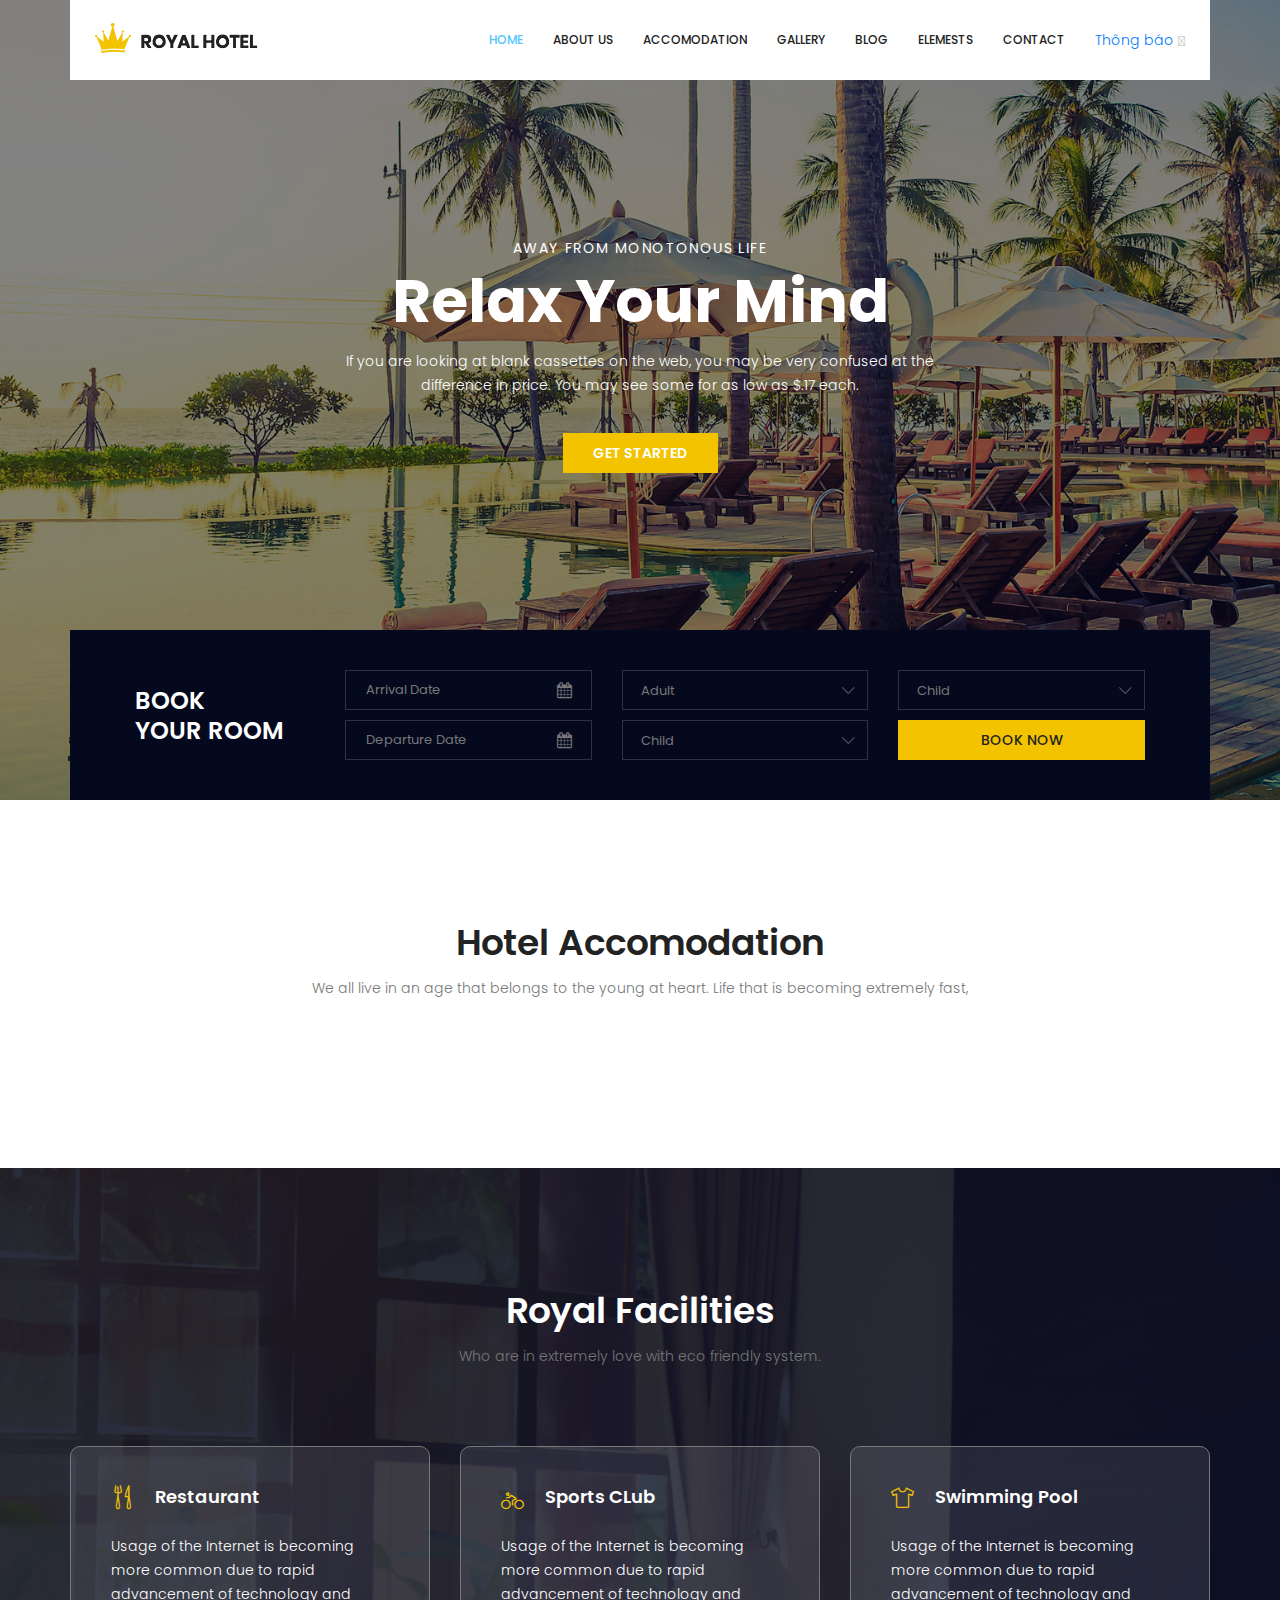
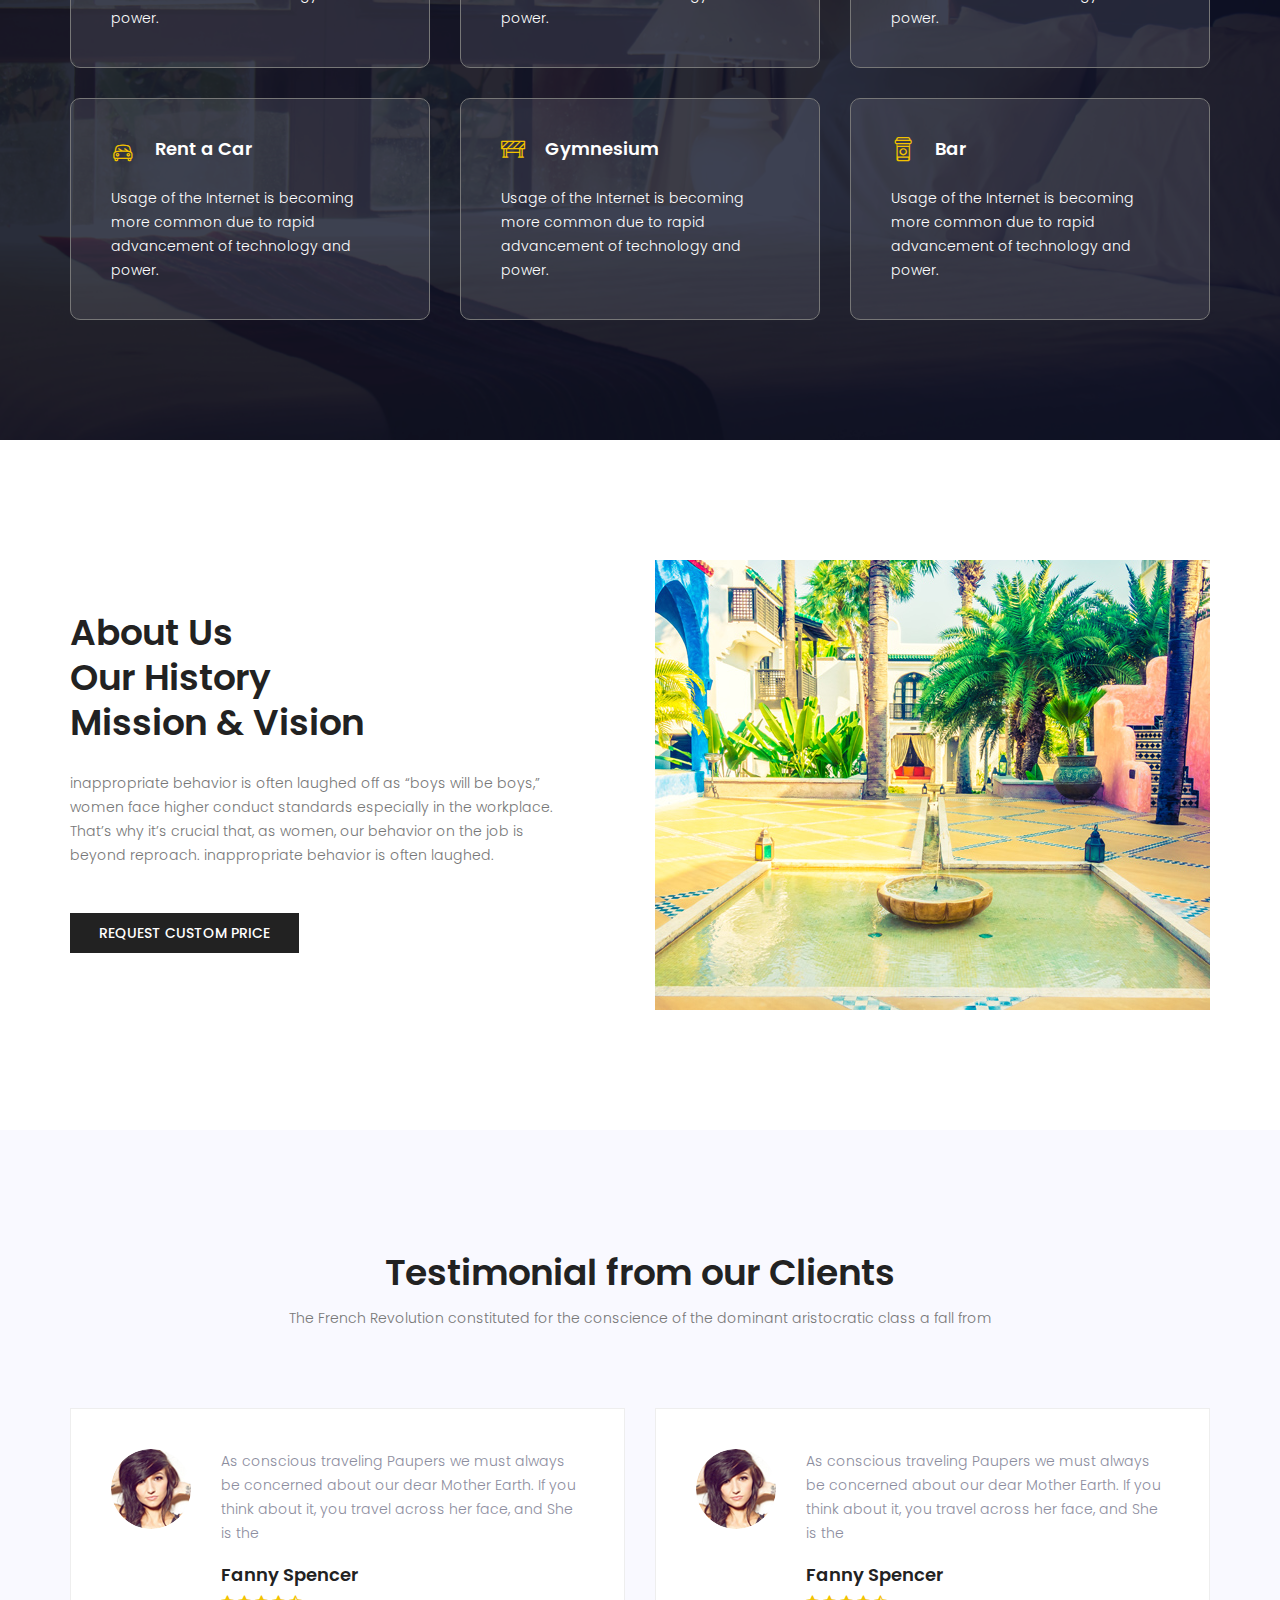
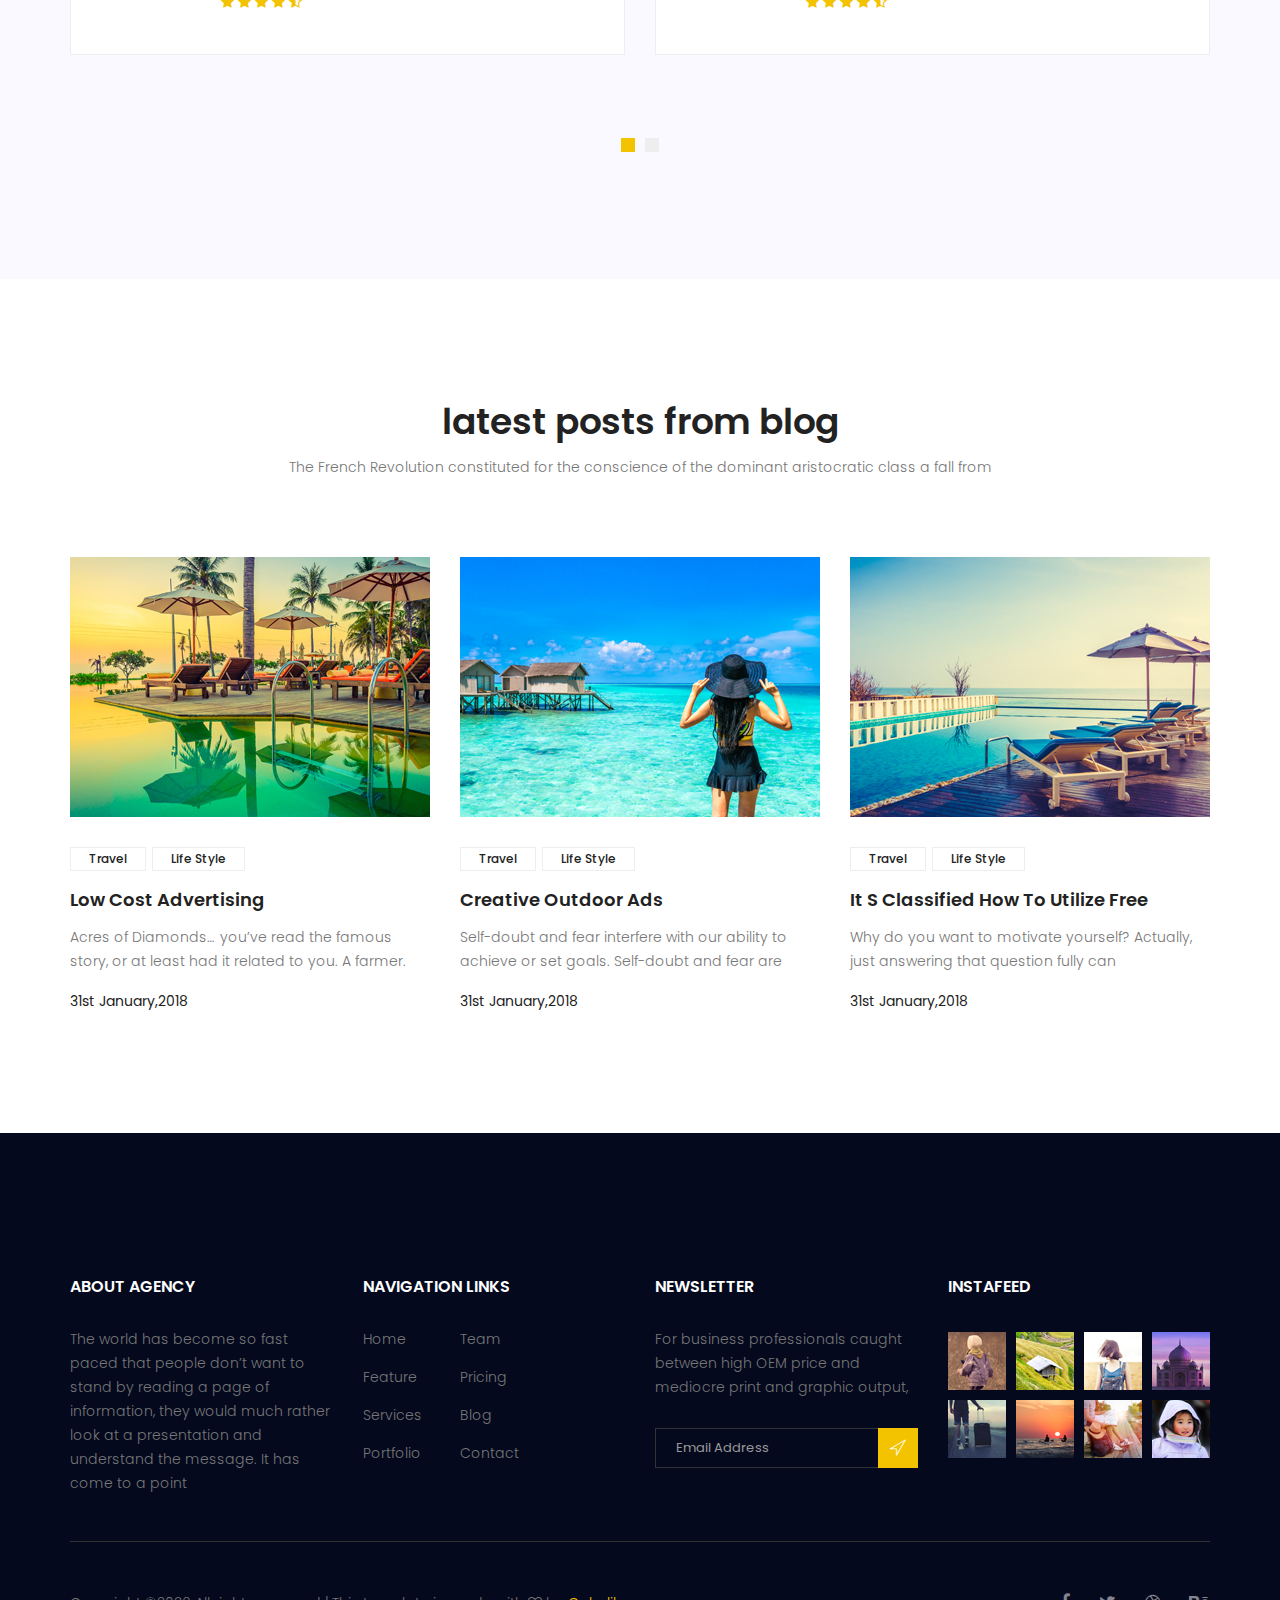
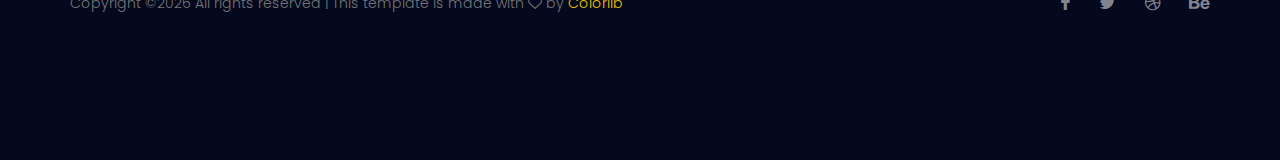
==== royal-master/index.html @ ca4bbb0f "Fe" ====
<!doctype html>
<html lang="en">
    <head>
        <!-- Required meta tags -->
        <meta charset="utf-8">
        <meta name="viewport" content="width=device-width, initial-scale=1, shrink-to-fit=no">
        <link rel="icon" href="image/favicon.png" type="image/png">
        <title>Royal Hotel</title>
        <!-- Bootstrap CSS -->
        <link rel="stylesheet" href="css/bootstrap.css">
        <link rel="stylesheet" href="vendors/linericon/style.css">
        <link rel="stylesheet" href="css/font-awesome.min.css">
        <link rel="stylesheet" href="vendors/owl-carousel/owl.carousel.min.css">
        <link rel="stylesheet" href="vendors/bootstrap-datepicker/bootstrap-datetimepicker.min.css">
        <link rel="stylesheet" href="vendors/nice-select/css/nice-select.css">
        <link rel="stylesheet" href="vendors/owl-carousel/owl.carousel.min.css">
        <link rel="stylesheet" href="https://cdnjs.cloudflare.com/ajax/libs/font-awesome/6.1.1/css/all.min.css" integrity="sha512-KfkfwYDsLkIlwQp6LFnl8zNdLGxu9YAA1QvwINks4PhcElQSvqcyVLLD9aMhXd13uQjoXtEKNosOWaZqXgel0g==" crossorigin="anonymous" referrerpolicy="no-referrer" />

        <!-- main css -->
        <link rel="stylesheet" href="css/style.css">
        <link rel="stylesheet" href="css/responsive.css">
        <script src="https://ajax.googleapis.com/ajax/libs/jquery/3.6.0/jquery.min.js"></script>
        <script src="jsCase/index.js"></script>
        <link rel="stylesheet" href="cssCase/indexCss.css">
    </head>
    <body>
        <!--================Header Area =================-->
        <header class="header_area">
            <div class="container">
                <nav class="navbar navbar-expand-lg navbar-light">
                    <!-- Brand and toggle get grouped for better mobile display -->
                    <a class="navbar-brand logo_h" href="index.html"><img src="image/Logo.png" alt=""></a>
                    <button class="navbar-toggler" type="button" data-toggle="collapse" data-target="#navbarSupportedContent" aria-controls="navbarSupportedContent" aria-expanded="false" aria-label="Toggle navigation">
                        <span class="icon-bar"></span>
                        <span class="icon-bar"></span>
                        <span class="icon-bar"></span>
                    </button>
                    <!-- Collect the nav links, forms, and other content for toggling -->
                    <div class="collapse navbar-collapse offset" id="navbarSupportedContent">
                        <ul class="nav navbar-nav menu_nav ml-auto">
                            <li class="nav-item active"><a class="nav-link" href="index.html">Home</a></li> 
                            <li class="nav-item"><a class="nav-link" href="about.html">About us</a></li>
                            <li class="nav-item"><a class="nav-link" href="accomodation.html">Accomodation</a></li>
                            <li class="nav-item"><a class="nav-link" href="gallery.html">Gallery</a></li>
                            <li class="nav-item submenu dropdown">
                                <a href="#" class="nav-link dropdown-toggle" data-toggle="dropdown" role="button" aria-haspopup="true" aria-expanded="false">Blog</a>
                                <ul class="dropdown-menu">
                                    <li class="nav-item"><a class="nav-link" href="blog.html">Blog</a></li>
                                    <li class="nav-item"><a class="nav-link" href="blog-single.html">Blog Details</a></li>
                                </ul>
                            </li> 
                            <li class="nav-item"><a class="nav-link" href="elements.html">Elemests</a></li>
                            <li class="nav-item"><a class="nav-link" href="contact.html">Contact</a></li>
                            <li class="header_feature-item" id="header_feature-item--Notifi" style="display:flex;align-items: center;color: black">
                                <a id="notify" href="javascript:void(0);" class="header_feature-item--link">
                                    Thông báo
                                </a>
                                <i id="notify-bell-icon"  style="color: #cccccc; position: relative;top: 1px;margin-left: 4px" class="fa-solid fa-bell">
                                    <i id="notifyQuantity">

                                    </i>
                                </i>
                                <div id="header_messageDialog">
                                    <h3 class="MessageDialogList-title" style="margin: 0">Product Ticket</h3>
                                    <div id="header_messageDialog--content">

                                    </div>
                                </div>
                            </li>
                        </ul>
                    </div> 
                </nav>
            </div>
        </header>
        <!--================Header Area =================-->
        
        <!--================Banner Area =================-->
        <section class="banner_area">
            <div class="booking_table d_flex align-items-center">
            	<div class="overlay bg-parallax" data-stellar-ratio="0.9" data-stellar-vertical-offset="0" data-background=""></div>
				<div class="container">
					<div class="banner_content text-center">
						<h6>Away from monotonous life</h6>
						<h2>Relax Your Mind</h2>
						<p>If you are looking at blank cassettes on the web, you may be very confused at the<br> difference in price. You may see some for as low as $.17 each.</p>
						<a href="#" class="btn theme_btn button_hover">Get Started</a>
					</div>
				</div>
            </div>
            <div class="hotel_booking_area position">
                <div class="container">
                    <div class="hotel_booking_table">
                        <div class="col-md-3">
                            <h2>Book<br> Your Room</h2>
                        </div>
                        <div class="col-md-9">
                            <div class="boking_table">
                                <div class="row">
                                    <div class="col-md-4">
                                        <div class="book_tabel_item">
                                            <div class="form-group">
                                                <div class='input-group date' id='datetimepicker11'>
                                                    <input type='text' class="form-control" placeholder="Arrival Date"/>
                                                    <span class="input-group-addon">
                                                        <i class="fa fa-calendar" aria-hidden="true"></i>
                                                    </span>
                                                </div>
                                            </div>
                                            <div class="form-group">
                                                <div class='input-group date' id='datetimepicker1'>
                                                    <input type='text' class="form-control" placeholder="Departure Date"/>
                                                    <span class="input-group-addon">
                                                        <i class="fa fa-calendar" aria-hidden="true"></i>
                                                    </span>
                                                </div>
                                            </div>
                                        </div>
                                    </div>
                                    <div class="col-md-4">
                                        <div class="book_tabel_item">
                                            <div class="input-group">
                                                <select class="wide">
                                                    <option data-display="Adult">Adult</option>
                                                    <option value="1">Old</option>
                                                    <option value="2">Younger</option>
                                                    <option value="3">Potato</option>
                                                </select>
                                            </div>
                                            <div class="input-group">
                                                <select class="wide">
                                                    <option data-display="Child">Child</option>
                                                    <option value="1">Child</option>
                                                    <option value="2">Baby</option>
                                                    <option value="3">Child</option>
                                                </select>
                                            </div>
                                        </div>
                                    </div>
                                    <div class="col-md-4">
                                        <div class="book_tabel_item">
                                            <div class="input-group">
                                                <select class="wide">
                                                    <option data-display="Child">Number of Rooms</option>
                                                    <option value="1">Room 01</option>
                                                    <option value="2">Room 02</option>
                                                    <option value="3">Room 03</option>
                                                </select>
                                            </div>
                                            <a class="book_now_btn button_hover" href="#">Book Now</a>
                                        </div>
                                    </div>
                                </div>
                            </div>
                        </div>
                    </div>
                </div>
            </div>
        </section>
        <!--================Banner Area =================-->
        
        <!--================ Accomodation Area  =================-->
        <section class="accomodation_area section_gap">
            <div class="container">
                <div class="section_title text-center">
                    <h2 class="title_color">Hotel Accomodation</h2>
                    <p>We all live in an age that belongs to the young at heart. Life that is becoming extremely fast, </p>
                </div>
                <div class="row mb_30" id="roomList">

                </div>
            </div>
        </section>
        <!--================ Accomodation Area  =================-->
        
        <!--================ Facilities Area  =================-->
        <section class="facilities_area section_gap">
            <div class="overlay bg-parallax" data-stellar-ratio="0.8" data-stellar-vertical-offset="0" data-background="">  
            </div>
            <div class="container">
                <div class="section_title text-center">
                    <h2 class="title_w">Royal Facilities</h2>
                    <p>Who are in extremely love with eco friendly system.</p>
                </div>
                <div class="row mb_30">
                    <div class="col-lg-4 col-md-6">
                        <a href="dinks.html" >
                            <div class="facilities_item">
                                <h4 class="sec_h4"><i class="lnr lnr-dinner"></i>Restaurant</h4>
                                <p>Usage of the Internet is becoming more common due to rapid advancement of technology and power.</p>
                            </div>
                        </a>
                    </div>
                    <div class="col-lg-4 col-md-6">
                        <div class="facilities_item">
                            <h4 class="sec_h4"><i class="lnr lnr-bicycle"></i>Sports CLub</h4>
                            <p>Usage of the Internet is becoming more common due to rapid advancement of technology and power.</p>
                        </div>
                    </div>
                    <div class="col-lg-4 col-md-6">
                        <div class="facilities_item">
                            <h4 class="sec_h4"><i class="lnr lnr-shirt"></i>Swimming Pool</h4>
                            <p>Usage of the Internet is becoming more common due to rapid advancement of technology and power.</p>
                        </div>
                    </div>
                    <div class="col-lg-4 col-md-6">
                        <div class="facilities_item">
                            <h4 class="sec_h4"><i class="lnr lnr-car"></i>Rent a Car</h4>
                            <p>Usage of the Internet is becoming more common due to rapid advancement of technology and power.</p>
                        </div>
                    </div>
                    <div class="col-lg-4 col-md-6">
                        <div class="facilities_item">
                            <h4 class="sec_h4"><i class="lnr lnr-construction"></i>Gymnesium</h4>
                            <p>Usage of the Internet is becoming more common due to rapid advancement of technology and power.</p>
                        </div>
                    </div>
                    <div class="col-lg-4 col-md-6">
                        <div class="facilities_item">
                            <h4 class="sec_h4"><i class="lnr lnr-coffee-cup"></i>Bar</h4>
                            <p>Usage of the Internet is becoming more common due to rapid advancement of technology and power.</p>
                        </div>
                    </div>
                </div>
            </div>
        </section>
        <!--================ Facilities Area  =================-->
        
        <!--================ About History Area  =================-->
        <section class="about_history_area section_gap">
            <div class="container">
                <div class="row">
                    <div class="col-md-6 d_flex align-items-center">
                        <div class="about_content ">
                            <h2 class="title title_color">About Us <br>Our History<br>Mission & Vision</h2>
                            <p>inappropriate behavior is often laughed off as “boys will be boys,” women face higher conduct standards especially in the workplace. That’s why it’s crucial that, as women, our behavior on the job is beyond reproach. inappropriate behavior is often laughed.</p>
                            <a href="#" class="button_hover theme_btn_two">Request Custom Price</a>
                        </div>
                    </div>
                    <div class="col-md-6">
                        <img class="img-fluid" src="image/about_bg.jpg" alt="img">
                    </div>
                </div>
            </div>
        </section>
        <!--================ About History Area  =================-->
        
        <!--================ Testimonial Area  =================-->
        <section class="testimonial_area section_gap">
            <div class="container">
                <div class="section_title text-center">
                    <h2 class="title_color">Testimonial from our Clients</h2>
                    <p>The French Revolution constituted for the conscience of the dominant aristocratic class a fall from </p>
                </div>
                <div class="testimonial_slider owl-carousel">
                    <div class="media testimonial_item">
                        <img class="rounded-circle" src="image/testtimonial-1.jpg" alt="">
                        <div class="media-body">
                            <p>As conscious traveling Paupers we must always be concerned about our dear Mother Earth. If you think about it, you travel across her face, and She is the </p>
                            <a href="#"><h4 class="sec_h4">Fanny Spencer</h4></a>
                            <div class="star">
                                <a href="#"><i class="fa fa-star"></i></a>
                                <a href="#"><i class="fa fa-star"></i></a>
                                <a href="#"><i class="fa fa-star"></i></a>
                                <a href="#"><i class="fa fa-star"></i></a>
                                <a href="#"><i class="fa fa-star-half-o"></i></a>
                            </div>
                        </div>
                    </div>    
                    <div class="media testimonial_item">
                        <img class="rounded-circle" src="image/testtimonial-1.jpg" alt="">
                        <div class="media-body">
                            <p>As conscious traveling Paupers we must always be concerned about our dear Mother Earth. If you think about it, you travel across her face, and She is the </p>
                            <a href="#"><h4 class="sec_h4">Fanny Spencer</h4></a>
                            <div class="star">
                                <a href="#"><i class="fa fa-star"></i></a>
                                <a href="#"><i class="fa fa-star"></i></a>
                                <a href="#"><i class="fa fa-star"></i></a>
                                <a href="#"><i class="fa fa-star"></i></a>
                                <a href="#"><i class="fa fa-star-half-o"></i></a>
                            </div>
                        </div>
                    </div>
                    <div class="media testimonial_item">
                        <img class="rounded-circle" src="image/testtimonial-1.jpg" alt="">
                        <div class="media-body">
                            <p>As conscious traveling Paupers we must always be concerned about our dear Mother Earth. If you think about it, you travel across her face, and She is the </p>
                            <a href="#"><h4 class="sec_h4">Fanny Spencer</h4></a>
                            <div class="star">
                                <a href="#"><i class="fa fa-star"></i></a>
                                <a href="#"><i class="fa fa-star"></i></a>
                                <a href="#"><i class="fa fa-star"></i></a>
                                <a href="#"><i class="fa fa-star"></i></a>
                                <a href="#"><i class="fa fa-star-half-o"></i></a>
                            </div>
                        </div>
                    </div>    
                    <div class="media testimonial_item">
                        <img class="rounded-circle" src="image/testtimonial-1.jpg" alt="">
                        <div class="media-body">
                            <p>As conscious traveling Paupers we must always be concerned about our dear Mother Earth. If you think about it, you travel across her face, and She is the </p>
                            <a href="#"><h4 class="sec_h4">Fanny Spencer</h4></a>
                            <div class="star">
                                <a href="#"><i class="fa fa-star"></i></a>
                                <a href="#"><i class="fa fa-star"></i></a>
                                <a href="#"><i class="fa fa-star"></i></a>
                                <a href="#"><i class="fa fa-star"></i></a>
                                <a href="#"><i class="fa fa-star-half-o"></i></a>
                            </div>
                        </div>
                    </div>
                </div>
            </div>
        </section>
        <!--================ Testimonial Area  =================-->
        
        <!--================ Latest Blog Area  =================-->
        <section class="latest_blog_area section_gap">
            <div class="container">
                <div class="section_title text-center">
                    <h2 class="title_color">latest posts from blog</h2>
                    <p>The French Revolution constituted for the conscience of the dominant aristocratic class a fall from </p>
                </div>
                <div class="row mb_30">
                    <div class="col-lg-4 col-md-6">
                        <div class="single-recent-blog-post">
                            <div class="thumb">
                                <img class="img-fluid" src="image/blog/blog-1.jpg" alt="post">
                            </div>
                            <div class="details">
                                <div class="tags">
                                    <a href="#" class="button_hover tag_btn">Travel</a>
                                    <a href="#" class="button_hover tag_btn">Life Style</a>
                                </div>
                                <a href="#"><h4 class="sec_h4">Low Cost Advertising</h4></a>
                                <p>Acres of Diamonds… you’ve read the famous story, or at least had it related to you. A farmer.</p>
                                <h6 class="date title_color">31st January,2018</h6>
                            </div>	
                        </div>
                    </div>
                    <div class="col-lg-4 col-md-6">
                        <div class="single-recent-blog-post">
                            <div class="thumb">
                                <img class="img-fluid" src="image/blog/blog-2.jpg" alt="post">
                            </div>
                            <div class="details">
                                <div class="tags">
                                    <a href="#" class="button_hover tag_btn">Travel</a>
                                    <a href="#" class="button_hover tag_btn">Life Style</a>
                                </div>
                                <a href="#"><h4 class="sec_h4">Creative Outdoor Ads</h4></a>
                                <p>Self-doubt and fear interfere with our ability to achieve or set goals. Self-doubt and fear are</p>
                                <h6 class="date title_color">31st January,2018</h6>
                            </div>	
                        </div>
                    </div>
                    <div class="col-lg-4 col-md-6">
                        <div class="single-recent-blog-post">
                            <div class="thumb">
                                <img class="img-fluid" src="image/blog/blog-3.jpg" alt="post">
                            </div>
                            <div class="details">
                                <div class="tags">
                                    <a href="#" class="button_hover tag_btn">Travel</a>
                                    <a href="#" class="button_hover tag_btn">Life Style</a>
                                </div>
                                <a href="#"><h4 class="sec_h4">It S Classified How To Utilize Free</h4></a>
                                <p>Why do you want to motivate yourself? Actually, just answering that question fully can </p>
                                <h6 class="date title_color">31st January,2018</h6>
                            </div>	
                        </div>
                    </div>
                </div>
            </div>
        </section>
        <!--================ Recent Area  =================-->
        
        <!--================ start footer Area  =================-->	
        <footer class="footer-area section_gap">
            <div class="container">
                <div class="row">
                    <div class="col-lg-3  col-md-6 col-sm-6">
                        <div class="single-footer-widget">
                            <h6 class="footer_title">About Agency</h6>
                            <p>The world has become so fast paced that people don’t want to stand by reading a page of information, they would much rather look at a presentation and understand the message. It has come to a point </p>
                        </div>
                    </div>
                    <div class="col-lg-3 col-md-6 col-sm-6">
                        <div class="single-footer-widget">
                            <h6 class="footer_title">Navigation Links</h6>
                            <div class="row">
                                <div class="col-4">
                                    <ul class="list_style">
                                        <li><a href="#">Home</a></li>
                                        <li><a href="#">Feature</a></li>
                                        <li><a href="#">Services</a></li>
                                        <li><a href="#">Portfolio</a></li>
                                    </ul>
                                </div>
                                <div class="col-4">
                                    <ul class="list_style">
                                        <li><a href="#">Team</a></li>
                                        <li><a href="#">Pricing</a></li>
                                        <li><a href="#">Blog</a></li>
                                        <li><a href="#">Contact</a></li>
                                    </ul>
                                </div>										
                            </div>							
                        </div>
                    </div>							
                    <div class="col-lg-3 col-md-6 col-sm-6">
                        <div class="single-footer-widget">
                            <h6 class="footer_title">Newsletter</h6>
                            <p>For business professionals caught between high OEM price and mediocre print and graphic output, </p>		
                            <div id="mc_embed_signup">
                                <form target="_blank" action="https://spondonit.us12.list-manage.com/subscribe/post?u=1462626880ade1ac87bd9c93a&amp;id=92a4423d01" method="get" class="subscribe_form relative">
                                    <div class="input-group d-flex flex-row">
                                        <input name="EMAIL" placeholder="Email Address" onfocus="this.placeholder = ''" onblur="this.placeholder = 'Email Address '" required="" type="email">
                                        <button class="btn sub-btn"><span class="lnr lnr-location"></span></button>		
                                    </div>									
                                    <div class="mt-10 info"></div>
                                </form>
                            </div>
                        </div>
                    </div>
                    <div class="col-lg-3 col-md-6 col-sm-6">
                        <div class="single-footer-widget instafeed">
                            <h6 class="footer_title">InstaFeed</h6>
                            <ul class="list_style instafeed d-flex flex-wrap">
                                <li><img src="image/instagram/Image-01.jpg" alt=""></li>
                                <li><img src="image/instagram/Image-02.jpg" alt=""></li>
                                <li><img src="image/instagram/Image-03.jpg" alt=""></li>
                                <li><img src="image/instagram/Image-04.jpg" alt=""></li>
                                <li><img src="image/instagram/Image-05.jpg" alt=""></li>
                                <li><img src="image/instagram/Image-06.jpg" alt=""></li>
                                <li><img src="image/instagram/Image-07.jpg" alt=""></li>
                                <li><img src="image/instagram/Image-08.jpg" alt=""></li>
                            </ul>
                        </div>
                    </div>						
                </div>
                <div class="border_line"></div>
                <div class="row footer-bottom d-flex justify-content-between align-items-center">
                    <p class="col-lg-8 col-sm-12 footer-text m-0"><!-- Link back to Colorlib can't be removed. Template is licensed under CC BY 3.0. -->
Copyright &copy;<script>document.write(new Date().getFullYear());</script> All rights reserved | This template is made with <i class="fa fa-heart-o" aria-hidden="true"></i> by <a href="https://colorlib.com" target="_blank">Colorlib</a>
<!-- Link back to Colorlib can't be removed. Template is licensed under CC BY 3.0. --></p>
                    <div class="col-lg-4 col-sm-12 footer-social">
                        <a href="#"><i class="fa fa-facebook"></i></a>
                        <a href="#"><i class="fa fa-twitter"></i></a>
                        <a href="#"><i class="fa fa-dribbble"></i></a>
                        <a href="#"><i class="fa fa-behance"></i></a>
                    </div>
                </div>
            </div>
        </footer>
		<!--================ End footer Area  =================-->
        
        
        <!-- Optional JavaScript -->
        <!-- jQuery first, then Popper.js, then Bootstrap JS -->
        <script src="js/jquery-3.2.1.min.js"></script>
        <script src="js/popper.js"></script>
        <script src="js/bootstrap.min.js"></script>
        <script src="vendors/owl-carousel/owl.carousel.min.js"></script>
        <script src="js/jquery.ajaxchimp.min.js"></script>
        <script src="js/mail-script.js"></script>
        <script src="vendors/bootstrap-datepicker/bootstrap-datetimepicker.min.js"></script>
        <script src="vendors/nice-select/js/jquery.nice-select.js"></script>
        <script src="js/mail-script.js"></script>
        <script src="js/stellar.js"></script>
        <script src="vendors/lightbox/simpleLightbox.min.js"></script>
        <script src="js/custom.js"></script>
    </body>
</html>
<script src="../jsRoom/room.js"></script>
<script>showRoom()
console.log(showRoom())
console.log(showRoom())
console.log(showRoom())
</script>
---- royal-master/vendors/linericon/style.css ----
@font-face {
	font-family: 'Linearicons-Free';
	src:url('fonts/Linearicons-Free.eot?w118d');
	src:url('fonts/Linearicons-Free.eot?#iefixw118d') format('embedded-opentype'),
		url('fonts/Linearicons-Free.woff2?w118d') format('woff2'),
		url('fonts/Linearicons-Free.woff?w118d') format('woff'),
		url('fonts/Linearicons-Free.ttf?w118d') format('truetype'),
		url('fonts/Linearicons-Free.svg?w118d#Linearicons-Free') format('svg');
	font-weight: normal;
	font-style: normal;
}

.lnr {
	font-family: 'Linearicons-Free';
	speak: none;
	font-style: normal;
	font-weight: normal;
	font-variant: normal;
	text-transform: none;
	line-height: 1;

	/* Better Font Rendering =========== */
	-webkit-font-smoothing: antialiased;
	-moz-osx-font-smoothing: grayscale;
}

.lnr-home:before {
	content: "\e800";
}
.lnr-apartment:before {
	content: "\e801";
}
.lnr-pencil:before {
	content: "\e802";
}
.lnr-magic-wand:before {
	content: "\e803";
}
.lnr-drop:before {
	content: "\e804";
}
.lnr-lighter:before {
	content: "\e805";
}
.lnr-poop:before {
	content: "\e806";
}
.lnr-sun:before {
	content: "\e807";
}
.lnr-moon:before {
	content: "\e808";
}
.lnr-cloud:before {
	content: "\e809";
}
.lnr-cloud-upload:before {
	content: "\e80a";
}
.lnr-cloud-download:before {
	content: "\e80b";
}
.lnr-cloud-sync:before {
	content: "\e80c";
}
.lnr-cloud-check:before {
	content: "\e80d";
}
.lnr-database:before {
	content: "\e80e";
}
.lnr-lock:before {
	content: "\e80f";
}
.lnr-cog:before {
	content: "\e810";
}
.lnr-trash:before {
	content: "\e811";
}
.lnr-dice:before {
	content: "\e812";
}
.lnr-heart:before {
	content: "\e813";
}
.lnr-star:before {
	content: "\e814";
}
.lnr-star-half:before {
	content: "\e815";
}
.lnr-star-empty:before {
	content: "\e816";
}
.lnr-flag:before {
	content: "\e817";
}
.lnr-envelope:before {
	content: "\e818";
}
.lnr-paperclip:before {
	content: "\e819";
}
.lnr-inbox:before {
	content: "\e81a";
}
.lnr-eye:before {
	content: "\e81b";
}
.lnr-printer:before {
	content: "\e81c";
}
.lnr-file-empty:before {
	content: "\e81d";
}
.lnr-file-add:before {
	content: "\e81e";
}
.lnr-enter:before {
	content: "\e81f";
}
.lnr-exit:before {
	content: "\e820";
}
.lnr-graduation-hat:before {
	content: "\e821";
}
.lnr-license:before {
	content: "\e822";
}
.lnr-music-note:before {
	content: "\e823";
}
.lnr-film-play:before {
	content: "\e824";
}
.lnr-camera-video:before {
	content: "\e825";
}
.lnr-camera:before {
	content: "\e826";
}
.lnr-picture:before {
	content: "\e827";
}
.lnr-book:before {
	content: "\e828";
}
.lnr-bookmark:before {
	content: "\e829";
}
.lnr-user:before {
	content: "\e82a";
}
.lnr-users:before {
	content: "\e82b";
}
.lnr-shirt:before {
	content: "\e82c";
}
.lnr-store:before {
	content: "\e82d";
}
.lnr-cart:before {
	content: "\e82e";
}
.lnr-tag:before {
	content: "\e82f";
}
.lnr-phone-handset:before {
	content: "\e830";
}
.lnr-phone:before {
	content: "\e831";
}
.lnr-pushpin:before {
	content: "\e832";
}
.lnr-map-marker:before {
	content: "\e833";
}
.lnr-map:before {
	content: "\e834";
}
.lnr-location:before {
	content: "\e835";
}
.lnr-calendar-full:before {
	content: "\e836";
}
.lnr-keyboard:before {
	content: "\e837";
}
.lnr-spell-check:before {
	content: "\e838";
}
.lnr-screen:before {
	content: "\e839";
}
.lnr-smartphone:before {
	content: "\e83a";
}
.lnr-tablet:before {
	content: "\e83b";
}
.lnr-laptop:before {
	content: "\e83c";
}
.lnr-laptop-phone:before {
	content: "\e83d";
}
.lnr-power-switch:before {
	content: "\e83e";
}
.lnr-bubble:before {
	content: "\e83f";
}
.lnr-heart-pulse:before {
	content: "\e840";
}
.lnr-construction:before {
	content: "\e841";
}
.lnr-pie-chart:before {
	content: "\e842";
}
.lnr-chart-bars:before {
	content: "\e843";
}
.lnr-gift:before {
	content: "\e844";
}
.lnr-diamond:before {
	content: "\e845";
}
.lnr-linearicons:before {
	content: "\e846";
}
.lnr-dinner:before {
	content: "\e847";
}
.lnr-coffee-cup:before {
	content: "\e848";
}
.lnr-leaf:before {
	content: "\e849";
}
.lnr-paw:before {
	content: "\e84a";
}
.lnr-rocket:before {
	content: "\e84b";
}
.lnr-briefcase:before {
	content: "\e84c";
}
.lnr-bus:before {
	content: "\e84d";
}
.lnr-car:before {
	content: "\e84e";
}
.lnr-train:before {
	content: "\e84f";
}
.lnr-bicycle:before {
	content: "\e850";
}
.lnr-wheelchair:before {
	content: "\e851";
}
.lnr-select:before {
	content: "\e852";
}
.lnr-earth:before {
	content: "\e853";
}
.lnr-smile:before {
	content: "\e854";
}
.lnr-sad:before {
	content: "\e855";
}
.lnr-neutral:before {
	content: "\e856";
}
.lnr-mustache:before {
	content: "\e857";
}
.lnr-alarm:before {
	content: "\e858";
}
.lnr-bullhorn:before {
	content: "\e859";
}
.lnr-volume-high:before {
	content: "\e85a";
}
.lnr-volume-medium:before {
	content: "\e85b";
}
.lnr-volume-low:before {
	content: "\e85c";
}
.lnr-volume:before {
	content: "\e85d";
}
.lnr-mic:before {
	content: "\e85e";
}
.lnr-hourglass:before {
	content: "\e85f";
}
.lnr-undo:before {
	content: "\e860";
}
.lnr-redo:before {
	content: "\e861";
}
.lnr-sync:before {
	content: "\e862";
}
.lnr-history:before {
	content: "\e863";
}
.lnr-clock:before {
	content: "\e864";
}
.lnr-download:before {
	content: "\e865";
}
.lnr-upload:before {
	content: "\e866";
}
.lnr-enter-down:before {
	content: "\e867";
}
.lnr-exit-up:before {
	content: "\e868";
}
.lnr-bug:before {
	content: "\e869";
}
.lnr-code:before {
	content: "\e86a";
}
.lnr-link:before {
	content: "\e86b";
}
.lnr-unlink:before {
	content: "\e86c";
}
.lnr-thumbs-up:before {
	content: "\e86d";
}
.lnr-thumbs-down:before {
	content: "\e86e";
}
.lnr-magnifier:before {
	content: "\e86f";
}
.lnr-cross:before {
	content: "\e870";
}
.lnr-menu:before {
	content: "\e871";
}
.lnr-list:before {
	content: "\e872";
}
.lnr-chevron-up:before {
	content: "\e873";
}
.lnr-chevron-down:before {
	content: "\e874";
}
.lnr-chevron-left:before {
	content: "\e875";
}
.lnr-chevron-right:before {
	content: "\e876";
}
.lnr-arrow-up:before {
	content: "\e877";
}
.lnr-arrow-down:before {
	content: "\e878";
}
.lnr-arrow-left:before {
	content: "\e879";
}
.lnr-arrow-right:before {
	content: "\e87a";
}
.lnr-move:before {
	content: "\e87b";
}
.lnr-warning:before {
	content: "\e87c";
}
.lnr-question-circle:before {
	content: "\e87d";
}
.lnr-menu-circle:before {
	content: "\e87e";
}
.lnr-checkmark-circle:before {
	content: "\e87f";
}
.lnr-cross-circle:before {
	content: "\e880";
}
.lnr-plus-circle:before {
	content: "\e881";
}
.lnr-circle-minus:before {
	content: "\e882";
}
.lnr-arrow-up-circle:before {
	content: "\e883";
}
.lnr-arrow-down-circle:before {
	content: "\e884";
}
.lnr-arrow-left-circle:before {
	content: "\e885";
}
.lnr-arrow-right-circle:before {
	content: "\e886";
}
.lnr-chevron-up-circle:before {
	content: "\e887";
}
.lnr-chevron-down-circle:before {
	content: "\e888";
}
.lnr-chevron-left-circle:before {
	content: "\e889";
}
.lnr-chevron-right-circle:before {
	content: "\e88a";
}
.lnr-crop:before {
	content: "\e88b";
}
.lnr-frame-expand:before {
	content: "\e88c";
}
.lnr-frame-contract:before {
	content: "\e88d";
}
.lnr-layers:before {
	content: "\e88e";
}
.lnr-funnel:before {
	content: "\e88f";
}
.lnr-text-format:before {
	content: "\e890";
}
.lnr-text-format-remove:before {
	content: "\e891";
}
.lnr-text-size:before {
	content: "\e892";
}
.lnr-bold:before {
	content: "\e893";
}
.lnr-italic:before {
	content: "\e894";
}
.lnr-underline:before {
	content: "\e895";
}
.lnr-strikethrough:before {
	content: "\e896";
}
.lnr-highlight:before {
	content: "\e897";
}
.lnr-text-align-left:before {
	content: "\e898";
}
.lnr-text-align-center:before {
	content: "\e899";
}
.lnr-text-align-right:before {
	content: "\e89a";
}
.lnr-text-align-justify:before {
	content: "\e89b";
}
.lnr-line-spacing:before {
	content: "\e89c";
}
.lnr-indent-increase:before {
	content: "\e89d";
}
.lnr-indent-decrease:before {
	content: "\e89e";
}
.lnr-pilcrow:before {
	content: "\e89f";
}
.lnr-direction-ltr:before {
	content: "\e8a0";
}
.lnr-direction-rtl:before {
	content: "\e8a1";
}
.lnr-page-break:before {
	content: "\e8a2";
}
.lnr-sort-alpha-asc:before {
	content: "\e8a3";
}
.lnr-sort-amount-asc:before {
	content: "\e8a4";
}
.lnr-hand:before {
	content: "\e8a5";
}
.lnr-pointer-up:before {
	content: "\e8a6";
}
.lnr-pointer-right:before {
	content: "\e8a7";
}
.lnr-pointer-down:before {
	content: "\e8a8";
}
.lnr-pointer-left:before {
	content: "\e8a9";
}
---- royal-master/vendors/nice-select/css/nice-select.css ----
.nice-select {
  -webkit-tap-highlight-color: transparent;
  background-color: #fff;
  border-radius: 5px;
  border: solid 1px #e8e8e8;
  box-sizing: border-box;
  clear: both;
  cursor: pointer;
  display: block;
  float: left;
  font-family: inherit;
  font-size: 14px;
  font-weight: normal;
  height: 42px;
  line-height: 40px;
  outline: none;
  padding-left: 18px;
  padding-right: 30px;
  position: relative;
  text-align: left !important;
  -webkit-transition: all 0.2s ease-in-out;
  transition: all 0.2s ease-in-out;
  -webkit-user-select: none;
     -moz-user-select: none;
      -ms-user-select: none;
          user-select: none;
  white-space: nowrap;
  width: auto; }
  .nice-select:hover {
    border-color: #dbdbdb; }
  .nice-select:active, .nice-select.open, .nice-select:focus {
    border-color: #999; }
  .nice-select:after {
    border-bottom: 2px solid #999;
    border-right: 2px solid #999;
    content: '';
    display: block;
    height: 5px;
    margin-top: -4px;
    pointer-events: none;
    position: absolute;
    right: 12px;
    top: 50%;
    -webkit-transform-origin: 66% 66%;
        -ms-transform-origin: 66% 66%;
            transform-origin: 66% 66%;
    -webkit-transform: rotate(45deg);
        -ms-transform: rotate(45deg);
            transform: rotate(45deg);
    -webkit-transition: all 0.15s ease-in-out;
    transition: all 0.15s ease-in-out;
    width: 5px; }
  .nice-select.open:after {
    -webkit-transform: rotate(-135deg);
        -ms-transform: rotate(-135deg);
            transform: rotate(-135deg); }
  .nice-select.open .list {
    opacity: 1;
    pointer-events: auto;
    -webkit-transform: scale(1) translateY(0);
        -ms-transform: scale(1) translateY(0);
            transform: scale(1) translateY(0); }
  .nice-select.disabled {
    border-color: #ededed;
    color: #999;
    pointer-events: none; }
    .nice-select.disabled:after {
      border-color: #cccccc; }
  .nice-select.wide {
    width: 100%; }
    .nice-select.wide .list {
      left: 0 !important;
      right: 0 !important; }
  .nice-select.right {
    float: right; }
    .nice-select.right .list {
      left: auto;
      right: 0; }
  .nice-select.small {
    font-size: 12px;
    height: 36px;
    line-height: 34px; }
    .nice-select.small:after {
      height: 4px;
      width: 4px; }
    .nice-select.small .option {
      line-height: 34px;
      min-height: 34px; }
  .nice-select .list {
    background-color: #fff;
    border-radius: 5px;
    box-shadow: 0 0 0 1px rgba(68, 68, 68, 0.11);
    box-sizing: border-box;
    margin-top: 4px;
    opacity: 0;
    overflow: hidden;
    padding: 0;
    pointer-events: none;
    position: absolute;
    top: 100%;
    left: 0;
    -webkit-transform-origin: 50% 0;
        -ms-transform-origin: 50% 0;
            transform-origin: 50% 0;
    -webkit-transform: scale(0.75) translateY(-21px);
        -ms-transform: scale(0.75) translateY(-21px);
            transform: scale(0.75) translateY(-21px);
    -webkit-transition: all 0.2s cubic-bezier(0.5, 0, 0, 1.25), opacity 0.15s ease-out;
    transition: all 0.2s cubic-bezier(0.5, 0, 0, 1.25), opacity 0.15s ease-out;
    z-index: 9; }
    .nice-select .list:hover .option:not(:hover) {
      background-color: transparent !important; }
  .nice-select .option {
    cursor: pointer;
    font-weight: 400;
    line-height: 40px;
    list-style: none;
    min-height: 40px;
    outline: none;
    padding-left: 18px;
    padding-right: 29px;
    text-align: left;
    -webkit-transition: all 0.2s;
    transition: all 0.2s; }
    .nice-select .option:hover, .nice-select .option.focus, .nice-select .option.selected.focus {
      background-color: #f6f6f6; }
    .nice-select .option.selected {
      font-weight: bold; }
    .nice-select .option.disabled {
      background-color: transparent;
      color: #999;
      cursor: default; }

.no-csspointerevents .nice-select .list {
  display: none; }

.no-csspointerevents .nice-select.open .list {
  display: block; }
---- royal-master/css/style.css ----
/*----------------------------------------------------
@File: Default Styles
@Author: Rocky
@URL: http://wethemez.com
Author E-mail: rockybd1995@gmail.com

This file contains the styling for the actual theme, this
is the file you need to edit to change the look of the
theme.
---------------------------------------------------- */
/*=====================================================================
@Template Name: Royal Hotel
@Author: Rocky
@Developed By: Rocky
@Developer URL: http://rocky.wethemez.com
Author E-mail: rockybd1995@gmail.com

@Default Styles

Table of Content:
01/ Variables
02/ predefin
03/ header
04/ button
05/ banner
06/ breadcrumb
07/ about
08/ team
09/ project 
10/ price 
11/ team 
12/ blog 
13/ video  
14/ features  
15/ career  
16/ contact 
17/ footer

=====================================================================*/
/*----------------------------------------------------*/
/*font Variables*/
/*Color Variables*/
/*=================== fonts ====================*/
@import url("https://fonts.googleapis.com/css?family=Poppins:300,400,500,600,700");
.col-md-offset-right-1, .col-lg-offset-right-1 {
  margin-right: 8.33333333%;
}

/*---------------------------------------------------- */
/*----------------------------------------------------*/
.list_style {
  list-style: none;
  margin: 0px;
  padding: 0px;
}

a {
  text-decoration: none;
  -webkit-transition: all 0.3s ease-in-out;
  -o-transition: all 0.3s ease-in-out;
  transition: all 0.3s ease-in-out;
}

a:hover, a:focus {
  text-decoration: none;
  outline: none;
}

.row.m0 {
  margin: 0px;
}

.p0 {
  padding: 0px;
}

.mt-30 {
  margin-top: 30px;
}

.mt-25 {
  margin-top: 25px;
}

body {
  line-height: 24px;
  font-size: 14px;
  font-family: "Poppins", sans-serif;
  font-weight: 300;
  color: #777777;
}

section {
  background: #fff;
}

h1, h2, h3, h4, h5, h6 {
  font-family: "Poppins", sans-serif;
  font-weight: 600;
}

button:focus {
  outline: none;
}

@media (min-width: 1200px) {
  .container {
    max-width: 1170px;
  }
}

.section_gap {
  padding: 120px 0;
}

.d_flex {
  display: -webkit-box;
  display: -ms-flexbox;
  display: flex;
}

.row_reverse {
  -webkit-box-orient: horizontal;
  -webkit-box-direction: reverse;
  -ms-flex-direction: row-reverse;
  flex-direction: row-reverse;
}

.mb_30 {
  margin-bottom: -30px;
}

.section_title {
  margin-bottom: 75px;
}

.section_title h2 {
  font-size: 36px;
  line-height: 45px;
  font-weight: 600;
}

.section_title p {
  font-size: 14px;
  line-height: 30px;
  color: #777777;
  margin-bottom: 0px;
}

.title_color {
  color: #222222;
}

.title_w {
  color: #fff;
}

.title {
  font-size: 36px;
  line-height: 45px;
  font-weight: 600;
}

/*---------------------------------------------------- */
/*----------------------------------------------------*/
.theme_btn {
  font-size: 14px;
  line-height: 30px;
  text-transform: uppercase;
  color: #fff;
  font-weight: 600;
  background: #f3c300;
  padding: 5px 30px;
}

.theme_btn:before {
  background: #f8b100;
}

.theme_btn:hover {
  color: #fff;
}

.white_btn {
  background: #fff;
  padding: 0px 40px;
  line-height: 40px;
  font-size: 14px;
  color: #222222;
  font-family: "Poppins", sans-serif;
  font-weight: 500;
}

.button_hover {
  border-radius: 0px;
  position: relative;
  z-index: 1;
  -webkit-transition: all 0.3s linear;
  -o-transition: all 0.3s linear;
  transition: all 0.3s linear;
  overflow: hidden;
  border: 0px;
  display: inline-block;
  text-align: center;
}

.button_hover:before {
  content: "";
  width: 100%;
  height: 100%;
  left: 0;
  top: 0;
  position: absolute;
  -webkit-transform: translateX(-100%);
  -ms-transform: translateX(-100%);
  transform: translateX(-100%);
  z-index: -1;
  background: #f8b100;
  -webkit-transition: all 0.3s linear;
  -o-transition: all 0.3s linear;
  transition: all 0.3s linear;
  opacity: 0;
}

.button_hover:hover {
  color: #fff;
}

.button_hover:hover:before {
  -webkit-transform: translateX(0);
  -ms-transform: translateX(0);
  transform: translateX(0);
  opacity: 1;
}

.theme_btn_two {
  font-size: 14px;
  font-weight: 500;
  line-height: 30px;
  background: #222222;
  color: #fff;
  text-transform: uppercase;
  padding: 5px 29px;
}

.book_now_btn {
  width: 100%;
  display: block;
  background: #f3c300;
  color: #222222;
  text-transform: uppercase;
  font-size: 14px;
  line-height: 30px;
  font-weight: 500;
  padding: 5px 20px;
}

/*---------------------------------------------------- */
/*----------------------------------------------------*/
/*============== header css =============*/
.header_area {
  position: absolute;
  top: 0;
  left: 0;
  width: 100%;
  z-index: 20;
}

.header-top {
  padding: 3px 0px;
}

.header-top a {
  color: #fff;
  -webkit-transition: all 0.3s linear;
  -o-transition: all 0.3s linear;
  transition: all 0.3s linear;
}

.header-top a:hover {
  color: #f3c300;
}

.header-top ul {
  padding-left: 0px;
  margin-bottom: 0px;
}

.header-top ul li {
  display: inline-block;
  margin-right: 15px;
}

@media (max-width: 414px) {
  .header-top ul li {
    margin-right: 0px;
  }
}

.header-top .header-top-left a {
  margin-right: 8px;
  font-size: 12px;
  font-weight: 500;
  line-height: 20px;
  display: inline-block;
}

.header-top .header-top-right {
  text-align: right;
}

.header-top .header-top-right .header-social a {
  color: #fff;
  margin-left: 15px;
  -webkit-transition: all 0.3s linear;
  -o-transition: all 0.3s linear;
  transition: all 0.3s linear;
  font-size: 14px;
}

.header-top .header-top-right .header-social a:hover {
  color: #f3c300;
}

.navbar {
  padding: 0px;
  border: 0px;
  border-radius: 0px;
}

.navbar {
  background: #fff;
  padding: 0px 25px;
}

.navbar .logo_h {
  padding-top: 0px;
}

.navbar .menu_nav .nav-item .nav-link {
  font: 500 12px/80px "Poppins", sans-serif;
  color: #222222;
  text-transform: uppercase;
  padding: 0px;
}

.navbar .menu_nav .nav-item .nav-link:after {
  display: none;
}

.navbar .menu_nav .nav-item:hover .nav-link, .navbar .menu_nav .nav-item.active .nav-link {
  color: #52c5fd;
}

.navbar .menu_nav .nav-item.submenu {
  position: relative;
}

.navbar .menu_nav .nav-item.submenu ul {
  border: none;
  padding: 0px;
  border-radius: 0px;
  -webkit-box-shadow: none;
  box-shadow: none;
  margin: 0px;
  background: transparent;
}

@media (min-width: 992px) {
  .navbar .menu_nav .nav-item.submenu ul {
    position: absolute;
    top: 100%;
    left: 0px;
    min-width: 220px;
    text-align: left;
    opacity: 0;
    -webkit-transition: all 300ms ease-in;
    -o-transition: all 300ms ease-in;
    transition: all 300ms ease-in;
    visibility: hidden;
    display: block;
    border: none;
    padding: 0px;
    border-radius: 0px;
  }
}

.navbar .menu_nav .nav-item.submenu ul:before {
  content: "";
  width: 0;
  height: 0;
  border-style: solid;
  border-width: 10px 10px 0 10px;
  border-color: #eeeeee transparent transparent transparent;
  position: absolute;
  right: 24px;
  top: 45px;
  z-index: 3;
  opacity: 0;
  -webkit-transition: all 400ms linear;
  -o-transition: all 400ms linear;
  transition: all 400ms linear;
}

.navbar .menu_nav .nav-item.submenu ul .nav-item {
  display: block;
  float: none;
  margin-right: 0px;
  border-bottom: 1px solid #ededed;
  margin-left: 0px;
  background: #fff;
  -webkit-transition: all 0.4s linear;
  -o-transition: all 0.4s linear;
  transition: all 0.4s linear;
}

@media (min-width: 992px) {
  .navbar .menu_nav .nav-item.submenu ul .nav-item {
    margin-top: 10px;
  }
}

.navbar .menu_nav .nav-item.submenu ul .nav-item .nav-link {
  line-height: 45px;
  color: #222222;
  padding: 0px 30px;
  -webkit-transition: all 150ms linear;
  -o-transition: all 150ms linear;
  transition: all 150ms linear;
  display: block;
}

.navbar .menu_nav .nav-item.submenu ul .nav-item:last-child {
  border-bottom: none;
}

.navbar .menu_nav .nav-item.submenu ul .nav-item:hover .nav-link {
  background: #f0f0f0;
  color: #52c5fd;
}

@media (min-width: 992px) {
  .navbar .menu_nav .nav-item.submenu:hover ul {
    visibility: visible;
    opacity: 1;
  }
}

.navbar .menu_nav .nav-item.submenu:hover ul .nav-item {
  margin-top: 0px;
}

.navbar .menu_nav .nav-item + li {
  margin-left: 30px;
}

.menu_two {
  background: rgba(255, 255, 255, 0.15);
}

.menu_two .menu_nav .nav-item .nav-link {
  line-height: 60px;
  color: #fff;
}

.navbar_fixed {
  position: fixed;
  width: 100%;
  left: 0;
  background: #fff;
  top: 0;
  top: -50px;
  -webkit-transform: translateY(50px);
  -ms-transform: translateY(50px);
  transform: translateY(50px);
  -webkit-box-shadow: 0 0 30px rgba(0, 0, 0, 0.1);
  box-shadow: 0 0 30px rgba(0, 0, 0, 0.1);
  transition: transform 300ms ease, background 300ms ease, -webkit-transform 300ms ease;
}

.navbar_fixed .navbar {
  background: transparent;
}

.navbar_fixed .header-top {
  display: none;
}

.navbar_fixed.header_two {
  background: rgba(34, 34, 34, 0.9);
}

/*---------------------------------------------------- */
/*----------------------------------------------------*/
/*============= Start banner_area css =============*/
.banner_area {
  background: #04091e;
  position: relative;
  z-index: 1;
}

.banner_area .bg-parallax {
  background: url("../image/banner_bg.jpg") no-repeat scroll center 0/cover;
  opacity: 0.50;
}

.banner_area .position {
  width: 100%;
  bottom: 0;
  left: 0;
  position: absolute;
}

.booking_table {
  position: relative;
  overflow: hidden;
  width: 100%;
  min-height: 800px;
}

.overlay {
  position: absolute;
  left: 0;
  right: 0;
  top: 0;
  height: 125%;
  bottom: 0;
  z-index: -1;
}

.banner_content {
  color: #fff;
  margin-bottom: 94px;
}

.banner_content h6 {
  font-size: 14px;
  line-height: 30px;
  text-transform: uppercase;
  letter-spacing: 1.4px;
  font-weight: 400;
}

.banner_content h2 {
  font-size: 60px;
  line-height: 60px;
  font-weight: 700;
}

.banner_content p {
  font-weight: 300;
  font-size: 14px;
  line-height: 24px;
  padding: 10px 0px 20px;
}

/*============= End banner_area css =============*/
.hotel_booking_table {
  background: #04091e;
  -webkit-box-align: center;
  -ms-flex-align: center;
  align-items: center;
  padding: 40px 50px 30px;
  display: -webkit-box;
  display: -ms-flexbox;
  display: flex;
}

.hotel_booking_table h2 {
  font-size: 24px;
  line-height: 30px;
  color: #fff;
  text-transform: uppercase;
}

.boking_table {
  margin-left: -50px;
}

.book_tabel_item .form-group {
  margin-bottom: 0px;
}

.book_tabel_item .form-group .input-group {
  position: relative;
}

.book_tabel_item .form-group .input-group .form-control {
  border: 1px solid #2b3146;
  background: transparent;
  border-radius: 0px;
  font-size: 13px;
  line-height: 38px;
  padding: 0px 20px;
  color: #777777;
  z-index: 0;
}

.book_tabel_item .form-group .input-group .form-control.placeholder {
  color: #777777;
}

.book_tabel_item .form-group .input-group .form-control:-moz-placeholder {
  color: #777777;
}

.book_tabel_item .form-group .input-group .form-control::-moz-placeholder {
  color: #777777;
}

.book_tabel_item .form-group .input-group .form-control::-webkit-input-placeholder {
  color: #777777;
}

.book_tabel_item .form-group .input-group .form-control:focus {
  outline: none;
  -webkit-box-shadow: none;
  box-shadow: none;
}

.book_tabel_item .form-group .input-group .input-group-addon {
  background: transparent;
  padding: 0px;
  border: 0px;
  position: absolute;
  right: 20px;
  top: 50%;
  -webkit-transform: translateY(-50%);
  -ms-transform: translateY(-50%);
  transform: translateY(-50%);
  color: #777777;
  z-index: 2;
}

.book_tabel_item .input-group {
  margin-bottom: 10px;
}

.book_tabel_item .nice-select {
  background: transparent;
  border-radius: 0px;
  border: 1px solid #2b3146;
  font-size: 13px;
  line-height: 40px;
  height: 40px;
  color: #777;
}

.book_tabel_item .nice-select:after {
  content: "\e874";
  font-family: 'Linearicons-Free';
  font-size: 13px;
  color: #777777;
  border: 0px;
  top: 0;
  margin-top: 0px;
  right: 20px;
  -webkit-transform: rotate(0);
  -ms-transform: rotate(0);
  transform: rotate(0);
  -webkit-transform-origin: 0 0;
  -ms-transform-origin: 0 0;
  transform-origin: 0 0;
}

/*=========== breadcrumb_area css =============*/
.breadcrumb_area {
  position: relative;
  padding: 172px 0px 84px;
  background: #04091e;
  z-index: 1;
  overflow: hidden;
}

.breadcrumb_area .bg-parallax {
  background: url("../image/about_banner.jpg") no-repeat scroll center 0/cover;
  opacity: 0.50;
  z-index: -1;
}

.page-cover-tittle {
  display: block;
  font-size: 36px;
  line-height: 45px;
  color: #fff;
}

.breadcrumb {
  text-align: center;
  background: transparent;
  padding: 0px;
  display: inline-block;
}

.breadcrumb li {
  display: inline-block;
  color: #fff;
}

.breadcrumb li a {
  color: #fff;
}

.breadcrumb li + li:before {
  content: "\e87a";
  font-family: 'Linearicons-Free';
  font-size: 14px;
  font-weight: 600;
  vertical-align: middle;
  margin: 0px 10px 0px 7px;
}

/*============= End banner_area css =============*/
/*=============Blog Banner css =============*/
.blog_banner {
  min-height: 780px;
  overflow: hidden;
}

.blog_banner .bg-parallax {
  background: url(../image/banner/banner-1.jpg) no-repeat scroll center center;
}

.blog_banner .banner_content {
  margin-bottom: 0px;
  margin-top: 106px;
}

.blog_banner .banner_content h4 {
  font-size: 60px;
  line-height: 66px;
  font-weight: bold;
  color: #fff;
  font-family: "Poppins", sans-serif;
}

.blog_banner .banner_content p {
  font-size: 16px;
  padding: 0px;
  margin-bottom: 35px;
}

.f_48 {
  font-size: 48px;
  line-height: 60px;
  font-weight: 700;
}

.blog_banner_two {
  padding: 187px 0px 104px;
}

.blog_banner_two .bg-parallax {
  background: url(../image/banner/banner-2.jpg) no-repeat scroll center top/cover;
}

/*=============End Blog Banner css =============*/
/*---------------------------------------------------- */
/*----------------------------------------------------*/
.accomodation_item {
  margin-bottom: 30px;
}

.accomodation_item .hotel_img {
  position: relative;
  margin-bottom: 10px;
  overflow: hidden;
  border-radius: 10px;
}

.accomodation_item .hotel_img img {
  -webkit-transition: all 0.4s linear;
  -o-transition: all 0.4s linear;
  transition: all 0.4s linear;
}

.accomodation_item .hotel_img .theme_btn {
  position: absolute;
  bottom: 20px;
  left: 50%;
  -webkit-transform: translate(-50%);
  -ms-transform: translate(-50%);
  transform: translate(-50%);
  padding: 5px 25px;
  max-width: 128px;
}

.accomodation_item .hotel_img:hover img {
  -webkit-transform: scale(1.19);
  -ms-transform: scale(1.19);
  transform: scale(1.19);
}

.accomodation_item h5 {
  font-size: 24px;
  line-height: 28px;
  color: #52c5fd;
  font-weight: 600;
  margin-bottom: 0px;
}

.accomodation_item h5 small {
  font-weight: 300;
  font-size: 14px;
}

.sec_h4 {
  font-size: 18px;
  line-height: 38px;
  font-weight: 600;
  color: #222222;
  margin-bottom: 0px;
}

.accomodation_two {
  margin-bottom: -40px;
}

.accomodation_two .accomodation_item {
  margin-bottom: 45px;
}

/*=========== Start facilities_area css =============*/
.facilities_area {
  position: relative;
  z-index: 1;
  background: #04091e;
  overflow: hidden;
}

.facilities_area .bg-parallax {
  background: url("../image/facilites_bg.jpg") no-repeat scroll center 0/cover;
  opacity: 0.15;
}

.facilities_item {
  border: 1px solid #777777;
  border-radius: 10px;
  background-color: rgba(249, 249, 255, 0.102);
  padding: 31px 40px 37px;
  color: #fff;
  margin-bottom: 30px;
}

.facilities_item .sec_h4 {
  padding-bottom: 18px;
  color: #fff;
}

.facilities_item .sec_h4 i {
  color: #f3c300;
  font-size: 24px;
  line-height: 38px;
  display: inline-block;
  vertical-align: bottom;
  padding-right: 20px;
}

.facilities_item p {
  font-size: 14px;
  line-height: 24px;
  margin-bottom: 0px;
}

/*=========== End facilities_area css =============*/
/*=========== Start about_history_area css =============*/
.about_content {
  padding-right: 60px;
}

.about_content p {
  padding: 18px 0px 30px;
}

/*=========== End about_history_area css =============*/
.gallery_item {
  margin-bottom: 30px;
}

.gallery_item img {
  max-width: 100%;
}

.gallery_item .gallery_img {
  position: relative;
}

.gallery_item .gallery_img .hover {
  position: absolute;
  left: 0px;
  top: 0px;
  background: rgba(0, 0, 0, 0.5);
  width: 100%;
  text-align: center;
  font-size: 24px;
  height: 100%;
  color: #fff;
  -webkit-transition: all 300ms ease;
  -o-transition: all 300ms ease;
  transition: all 300ms ease;
  opacity: 0;
}

.gallery_item .gallery_img .hover i {
  position: absolute;
  left: 0px;
  top: 50%;
  width: 100%;
  text-align: center;
  -webkit-transform: translateY(-50%);
  -ms-transform: translateY(-50%);
  transform: translateY(-50%);
  color: #fff;
}

.gallery_item .gallery_img:hover .hover {
  opacity: 1;
}

/*---------------------------------------------------- */
/*----------------------------------------------------*/
/*============ testimonial_area css ============*/
.testimonial_area {
  background: #f9f9ff;
}

.testimonial_slider .testimonial_item {
  border: 1px solid #eeeeee;
  background: #fff;
  padding: 40px;
}

.testimonial_slider .testimonial_item img {
  width: auto;
  margin-right: 30px;
}

.testimonial_slider .testimonial_item p {
  color: #8c8d9e;
  font-size: 14px;
  line-height: 24px;
  margin-bottom: 0px;
  padding-bottom: 15px;
}

.testimonial_slider .testimonial_item .sec_h4 {
  line-height: 30px;
  -webkit-transition: all 0.3s linear;
  -o-transition: all 0.3s linear;
  transition: all 0.3s linear;
}

.testimonial_slider .testimonial_item .sec_h4:hover {
  color: #52c5fd;
}

.testimonial_slider .testimonial_item .star a {
  color: #f3c300;
  font-size: 14px;
}

.testimonial_slider .owl-dots {
  text-align: center;
  margin-top: 80px;
}

.testimonial_slider .owl-dots .owl-dot {
  width: 14px;
  height: 14px;
  background: #eeeeee;
  display: inline-block;
  margin: 0px 5px;
  -webkit-transition: all 0.3s linear;
  -o-transition: all 0.3s linear;
  transition: all 0.3s linear;
}

.testimonial_slider .owl-dots .owl-dot.active {
  background: #f3c300;
}

/*---------------------------------------------------- */
/*----------------------------------------------------*/
/*================= latest_blog_area css =============*/
.single-recent-blog-post {
  margin-bottom: 30px;
}

.single-recent-blog-post .thumb {
  overflow: hidden;
}

.single-recent-blog-post .thumb img {
  -webkit-transition: all 0.7s linear;
  -o-transition: all 0.7s linear;
  transition: all 0.7s linear;
}

.single-recent-blog-post .details {
  padding-top: 30px;
}

.single-recent-blog-post .details .sec_h4 {
  line-height: 24px;
  padding: 10px 0px 13px;
  -webkit-transition: all 0.3s linear;
  -o-transition: all 0.3s linear;
  transition: all 0.3s linear;
}

.single-recent-blog-post .details .sec_h4:hover {
  color: #52c5fd;
}

.single-recent-blog-post .date {
  font-size: 14px;
  line-height: 24px;
  font-weight: 400;
}

.single-recent-blog-post:hover img {
  -webkit-transform: scale(1.23) rotate(10deg);
  -ms-transform: scale(1.23) rotate(10deg);
  transform: scale(1.23) rotate(10deg);
}

.tags .tag_btn {
  font-size: 12px;
  font-weight: 500;
  line-height: 20px;
  border: 1px solid #eeeeee;
  display: inline-block;
  padding: 1px 18px;
  text-align: center;
  color: #222222;
}

.tags .tag_btn:before {
  background: #f3c300;
}

.tags .tag_btn + .tag_btn {
  margin-left: 2px;
}

/*========= blog_categorie_area css ===========*/
.blog_categorie_area {
  background: #f9f9ff;
  padding-top: 80px;
}

.categories_post {
  position: relative;
  text-align: center;
  cursor: pointer;
}

.categories_post img {
  max-width: 100%;
}

.categories_post .categories_details {
  position: absolute;
  top: 20px;
  left: 20px;
  right: 20px;
  bottom: 20px;
  background: rgba(34, 34, 34, 0.8);
  color: #fff;
  -webkit-transition: all 0.3s linear;
  -o-transition: all 0.3s linear;
  transition: all 0.3s linear;
  display: -webkit-box;
  display: -ms-flexbox;
  display: flex;
  -webkit-box-align: center;
  -ms-flex-align: center;
  align-items: center;
  -webkit-box-pack: center;
  -ms-flex-pack: center;
  justify-content: center;
}

.categories_post .categories_details h5 {
  margin-bottom: 0px;
  font-size: 18px;
  line-height: 26px;
  text-transform: uppercase;
  color: #fff;
}

.categories_post .categories_details p {
  font-weight: 300;
  font-size: 14px;
  line-height: 26px;
  margin-bottom: 0px;
}

.categories_post .categories_details .border_line {
  margin: 10px 0px;
  background: #fff;
}

.categories_post:hover .categories_details {
  background: rgba(248, 182, 0, 0.85);
}

/*============ blog_left_sidebar css ==============*/
.blog_area {
  background: #f9f9ff;
  padding-top: 80px;
}

.blog_item {
  margin-bottom: 40px;
}

.blog_info {
  padding-top: 30px;
}

.blog_info .post_tag {
  padding-bottom: 20px;
}

.blog_info .post_tag a {
  font: 300 14px/21px "Poppins", sans-serif;
  color: #222222;
}

.blog_info .post_tag a:hover {
  color: #52c5fd;
}

.blog_info .blog_meta li a {
  font: 300 14px/20px "Poppins", sans-serif;
  color: #777777;
  vertical-align: middle;
  padding-bottom: 12px;
  display: inline-block;
}

.blog_info .blog_meta li a i {
  color: #222222;
  font-size: 16px;
  font-weight: 600;
  padding-left: 15px;
  line-height: 20px;
  vertical-align: middle;
}

.blog_info .blog_meta li a:hover {
  color: #52c5fd;
}

.blog_post img {
  max-width: 100%;
}

.blog_details {
  padding-top: 20px;
}

.blog_details h2 {
  font-size: 24px;
  line-height: 36px;
  color: #222222;
  font-weight: 600;
  -webkit-transition: all 0.3s linear;
  -o-transition: all 0.3s linear;
  transition: all 0.3s linear;
}

.blog_details h2:hover {
  color: #52c5fd;
}

.blog_details p {
  margin-bottom: 26px;
}

.view_btn {
  font-size: 14px;
  line-height: 36px;
  display: inline-block;
  color: #222222;
  font-weight: 500;
  padding: 0px 30px;
  background: #fff;
}

.blog_right_sidebar {
  border: 1px solid #eeeeee;
  padding: 30px;
}

.blog_right_sidebar .widget_title {
  font-size: 18px;
  line-height: 25px;
  background: #f3c300;
  text-align: center;
  color: #fff;
  padding: 8px 0px;
  margin-bottom: 30px;
}

.blog_right_sidebar .search_widget .input-group .form-control {
  font-size: 14px;
  line-height: 29px;
  border: 0px;
  width: 100%;
  font-weight: 300;
  color: #fff;
  padding-left: 20px;
  border-radius: 45px;
  z-index: 0;
  background: #f3c300;
}

.blog_right_sidebar .search_widget .input-group .form-control.placeholder {
  color: #fff;
}

.blog_right_sidebar .search_widget .input-group .form-control:-moz-placeholder {
  color: #fff;
}

.blog_right_sidebar .search_widget .input-group .form-control::-moz-placeholder {
  color: #fff;
}

.blog_right_sidebar .search_widget .input-group .form-control::-webkit-input-placeholder {
  color: #fff;
}

.blog_right_sidebar .search_widget .input-group .form-control:focus {
  -webkit-box-shadow: none;
  box-shadow: none;
}

.blog_right_sidebar .search_widget .input-group .btn-default {
  position: absolute;
  right: 20px;
  background: transparent;
  border: 0px;
  -webkit-box-shadow: none;
  box-shadow: none;
  font-size: 14px;
  color: #fff;
  padding: 0px;
  top: 50%;
  -webkit-transform: translateY(-50%);
  -ms-transform: translateY(-50%);
  transform: translateY(-50%);
  z-index: 1;
}

.blog_right_sidebar .author_widget {
  text-align: center;
}

.blog_right_sidebar .author_widget h4 {
  font-size: 18px;
  line-height: 20px;
  color: #222222;
  margin-bottom: 0px;
}

.blog_right_sidebar .author_widget p {
  margin-bottom: 0px;
}

.blog_right_sidebar .author_widget .social_icon {
  padding: 7px 0px 15px;
}

.blog_right_sidebar .author_widget .social_icon a {
  font-size: 14px;
  color: #222222;
  -webkit-transition: all 0.2s linear;
  -o-transition: all 0.2s linear;
  transition: all 0.2s linear;
}

.blog_right_sidebar .author_widget .social_icon a + a {
  margin-left: 20px;
}

.blog_right_sidebar .author_widget .social_icon a:hover {
  color: #52c5fd;
}

.blog_right_sidebar .popular_post_widget .post_item .media-body {
  -webkit-box-pack: center;
  -ms-flex-pack: center;
  justify-content: center;
  -ms-flex-item-align: center;
  align-self: center;
  padding-left: 20px;
}

.blog_right_sidebar .popular_post_widget .post_item .media-body h3 {
  font-size: 14px;
  line-height: 20px;
  color: #222222;
  margin-bottom: 4px;
  -webkit-transition: all 0.3s linear;
  -o-transition: all 0.3s linear;
  transition: all 0.3s linear;
}

.blog_right_sidebar .popular_post_widget .post_item .media-body h3:hover {
  color: #52c5fd;
}

.blog_right_sidebar .popular_post_widget .post_item .media-body p {
  font-size: 12px;
  line-height: 21px;
  margin-bottom: 0px;
}

.blog_right_sidebar .popular_post_widget .post_item + .post_item {
  margin-top: 20px;
}

.blog_right_sidebar .post_category_widget .cat-list li {
  border-bottom: 2px dotted #eee;
  -webkit-transition: all 0.3s ease 0s;
  -o-transition: all 0.3s ease 0s;
  transition: all 0.3s ease 0s;
  padding-bottom: 12px;
}

.blog_right_sidebar .post_category_widget .cat-list li a {
  font-size: 14px;
  line-height: 20px;
  color: #777;
}

.blog_right_sidebar .post_category_widget .cat-list li a p {
  margin-bottom: 0px;
}

.blog_right_sidebar .post_category_widget .cat-list li + li {
  padding-top: 15px;
}

.blog_right_sidebar .post_category_widget .cat-list li:hover {
  border-color: #52c5fd;
}

.blog_right_sidebar .post_category_widget .cat-list li:hover a {
  color: #52c5fd;
}

.blog_right_sidebar .newsletter_widget {
  text-align: center;
}

.blog_right_sidebar .newsletter_widget .form-group {
  margin-bottom: 8px;
}

.blog_right_sidebar .newsletter_widget .input-group-prepend {
  margin-right: -1px;
}

.blog_right_sidebar .newsletter_widget .input-group-text {
  background: #fff;
  border-radius: 0px;
  vertical-align: top;
  font-size: 12px;
  line-height: 36px;
  padding: 0px 0px 0px 15px;
  border: 1px solid #eeeeee;
  border-right: 0px;
}

.blog_right_sidebar .newsletter_widget .form-control {
  font-size: 12px;
  line-height: 24px;
  color: #cccccc;
  border: 1px solid #eeeeee;
  border-left: 0px;
}

.blog_right_sidebar .newsletter_widget .form-control.placeholder {
  color: #cccccc;
}

.blog_right_sidebar .newsletter_widget .form-control:-moz-placeholder {
  color: #cccccc;
}

.blog_right_sidebar .newsletter_widget .form-control::-moz-placeholder {
  color: #cccccc;
}

.blog_right_sidebar .newsletter_widget .form-control::-webkit-input-placeholder {
  color: #cccccc;
}

.blog_right_sidebar .newsletter_widget .form-control:focus {
  outline: none;
  -webkit-box-shadow: none;
  box-shadow: none;
}

.blog_right_sidebar .newsletter_widget .bbtns {
  background: #f8b600;
  color: #fff;
  font-size: 12px;
  line-height: 38px;
  display: inline-block;
  font-weight: 500;
  padding: 0px 24px 0px 24px;
  border-radius: 0;
}

.blog_right_sidebar .newsletter_widget .text-bottom {
  font-size: 12px;
}

.blog_right_sidebar .tag_cloud_widget ul li {
  display: inline-block;
}

.blog_right_sidebar .tag_cloud_widget ul li a {
  display: inline-block;
  border: 1px solid #eee;
  background: #fff;
  padding: 0px 13px;
  margin-bottom: 8px;
  -webkit-transition: all 0.3s ease 0s;
  -o-transition: all 0.3s ease 0s;
  transition: all 0.3s ease 0s;
  color: #222222;
  font-size: 12px;
}

.blog_right_sidebar .tag_cloud_widget ul li a:hover {
  background: #f3c300;
  color: #fff;
}

.blog_right_sidebar .br {
  width: 100%;
  height: 1px;
  background: #eeeeee;
  margin: 30px 0px;
}

.blog-pagination {
  padding-top: 25px;
  padding-bottom: 95px;
}

.blog-pagination .page-link {
  border-radius: 0;
}

.blog-pagination .page-item {
  border: none;
}

.page-link {
  background: transparent;
  font-weight: 400;
}

.blog-pagination .page-item.active .page-link {
  background-color: #f3c300;
  border-color: transparent;
  color: #fff;
}

.blog-pagination .page-link {
  position: relative;
  display: block;
  padding: 0.5rem 0.75rem;
  margin-left: -1px;
  line-height: 1.25;
  color: #8a8a8a;
  border: none;
}

.blog-pagination .page-link .lnr {
  font-weight: 600;
}

.blog-pagination .page-item:last-child .page-link,
.blog-pagination .page-item:first-child .page-link {
  border-radius: 0;
}

.blog-pagination .page-link:hover {
  color: #fff;
  text-decoration: none;
  background-color: #f3c300;
  border-color: #eee;
}

/*============ Start Blog Single Styles  =============*/
.single-post-area {
  padding-top: 80px;
  padding-bottom: 80px;
}

.single-post-area .social-links {
  padding-top: 10px;
}

.single-post-area .social-links li {
  display: inline-block;
  margin-bottom: 10px;
}

.single-post-area .social-links li a {
  color: #cccccc;
  padding: 7px;
  font-size: 14px;
  -webkit-transition: all 0.2s linear;
  -o-transition: all 0.2s linear;
  transition: all 0.2s linear;
}

.single-post-area .social-links li a:hover {
  color: #222222;
}

.single-post-area .blog_details {
  padding-top: 26px;
}

.single-post-area .blog_details p {
  margin-bottom: 10px;
}

.single-post-area .quotes {
  margin-top: 20px;
  margin-bottom: 30px;
  padding: 24px 35px 24px 30px;
  background-color: white;
  -webkit-box-shadow: -20.84px 21.58px 30px 0px rgba(176, 176, 176, 0.1);
  box-shadow: -20.84px 21.58px 30px 0px rgba(176, 176, 176, 0.1);
  font-size: 14px;
  line-height: 24px;
  color: #777;
  font-style: italic;
}

.single-post-area .arrow {
  position: absolute;
}

.single-post-area .arrow .lnr {
  font-size: 20px;
  font-weight: 600;
}

.single-post-area .thumb .overlay-bg {
  background: rgba(0, 0, 0, 0.8);
}

.single-post-area .navigation-area {
  border-top: 1px solid #eee;
  padding-top: 30px;
  margin-top: 60px;
}

.single-post-area .navigation-area p {
  margin-bottom: 0px;
}

.single-post-area .navigation-area h4 {
  font-size: 18px;
  line-height: 25px;
  color: #222222;
  font-weight: 600;
}

.single-post-area .navigation-area .nav-left {
  text-align: left;
}

.single-post-area .navigation-area .nav-left .thumb {
  margin-right: 20px;
  background: #000;
}

.single-post-area .navigation-area .nav-left .thumb img {
  -webkit-transition: all 300ms linear 0s;
  -o-transition: all 300ms linear 0s;
  transition: all 300ms linear 0s;
}

.single-post-area .navigation-area .nav-left .lnr {
  margin-left: 20px;
  opacity: 0;
  -webkit-transition: all 300ms linear 0s;
  -o-transition: all 300ms linear 0s;
  transition: all 300ms linear 0s;
}

.single-post-area .navigation-area .nav-left:hover .lnr {
  opacity: 1;
}

.single-post-area .navigation-area .nav-left:hover .thumb img {
  opacity: .5;
}

@media (max-width: 767px) {
  .single-post-area .navigation-area .nav-left {
    margin-bottom: 30px;
  }
}

.single-post-area .navigation-area .nav-right {
  text-align: right;
}

.single-post-area .navigation-area .nav-right .thumb {
  margin-left: 20px;
  background: #000;
}

.single-post-area .navigation-area .nav-right .thumb img {
  -webkit-transition: all 300ms linear 0s;
  -o-transition: all 300ms linear 0s;
  transition: all 300ms linear 0s;
}

.single-post-area .navigation-area .nav-right .lnr {
  margin-right: 20px;
  opacity: 0;
  -webkit-transition: all 300ms linear 0s;
  -o-transition: all 300ms linear 0s;
  transition: all 300ms linear 0s;
}

.single-post-area .navigation-area .nav-right:hover .lnr {
  opacity: 1;
}

.single-post-area .navigation-area .nav-right:hover .thumb img {
  opacity: .5;
}

@media (max-width: 991px) {
  .single-post-area .sidebar-widgets {
    padding-bottom: 0px;
  }
}

.comments-area {
  background: #fafaff;
  border: 1px solid #eee;
  padding: 50px 30px;
  margin-top: 50px;
}

@media (max-width: 414px) {
  .comments-area {
    padding: 50px 8px;
  }
}

.comments-area h4 {
  text-align: center;
  margin-bottom: 50px;
  color: #222222;
  font-size: 18px;
}

.comments-area h5 {
  font-size: 16px;
  font-weight: 400;
  margin-bottom: 0px;
}

.comments-area a {
  color: #222222;
}

.comments-area .comment-list {
  padding-bottom: 48px;
}

.comments-area .comment-list:last-child {
  padding-bottom: 0px;
}

.comments-area .comment-list.left-padding {
  padding-left: 25px;
}

@media (max-width: 413px) {
  .comments-area .comment-list .single-comment h5 {
    font-size: 12px;
  }
  .comments-area .comment-list .single-comment .date {
    font-size: 11px;
  }
  .comments-area .comment-list .single-comment .comment {
    font-size: 10px;
  }
}

.comments-area .thumb {
  margin-right: 20px;
}

.comments-area .date {
  font-size: 13px;
  color: #cccccc;
  margin-bottom: 13px;
}

.comments-area .comment {
  color: #777777;
  margin-bottom: 0px;
}

.comments-area .btn-reply {
  background-color: #fff;
  color: #222222;
  border: 1px solid #eee;
  padding: 2px 18px;
  font-size: 12px;
  display: block;
  font-weight: 600;
  -webkit-transition: all 300ms linear 0s;
  -o-transition: all 300ms linear 0s;
  transition: all 300ms linear 0s;
}

.comments-area .btn-reply:hover {
  background-color: #f3c300;
  color: #fff;
}

.comment-form {
  background: #fafaff;
  text-align: center;
  border: 1px solid #eee;
  padding: 47px 30px 43px;
  margin-top: 50px;
  margin-bottom: 40px;
}

.comment-form h4 {
  text-align: center;
  margin-bottom: 50px;
  font-size: 18px;
  line-height: 22px;
  color: #222222;
}

.comment-form .name {
  padding-left: 0px;
}

@media (max-width: 767px) {
  .comment-form .name {
    padding-right: 0px;
    margin-bottom: 1rem;
  }
}

.comment-form .email {
  padding-right: 0px;
}

@media (max-width: 991px) {
  .comment-form .email {
    padding-left: 0px;
  }
}

.comment-form .form-control {
  padding: 8px 20px;
  background: #fff;
  border: none;
  border-radius: 0px;
  width: 100%;
  font-size: 14px;
  color: #777777;
  border: 1px solid transparent;
}

.comment-form .form-control:focus {
  -webkit-box-shadow: none;
  box-shadow: none;
  border: 1px solid #eee;
}

.comment-form textarea.form-control {
  height: 140px;
}

.comment-form ::-webkit-input-placeholder {
  /* Chrome/Opera/Safari */
  font-size: 13px;
  color: #777;
}

.comment-form ::-moz-placeholder {
  /* Firefox 19+ */
  font-size: 13px;
  color: #777;
}

.comment-form :-ms-input-placeholder {
  /* IE 10+ */
  font-size: 13px;
  color: #777;
}

.comment-form :-moz-placeholder {
  /* Firefox 18- */
  font-size: 13px;
  color: #777;
}

.comment-form .primary-btn {
  border-radius: 0px !important;
  border: 1px solid transparent;
  color: #fff;
  text-transform: uppercase;
  font-weight: 600;
  background: #f8b600;
  display: inline-block;
  padding: 7px 44px;
  -webkit-transition: all 0.2s linear;
  -o-transition: all 0.2s linear;
  transition: all 0.2s linear;
}

.comment-form .primary-btn:before {
  background: #f3c300;
}

.comment-form .primary-btn:hover {
  border-color: #f3c300 !important;
  color: #fff  !important;
}

/*============ End Blog Single Styles  =============*/
/*---------------------------------------------------- */
/*----------------------------------------------------*/
/*============== contact_area css ================*/
.mapBox {
  height: 420px;
  margin-bottom: 80px;
}

.contact_info .info_item {
  position: relative;
  padding-left: 45px;
}

.contact_info .info_item i {
  position: absolute;
  left: 0;
  top: 0;
  font-size: 20px;
  line-height: 24px;
  color: #f3c300;
  font-weight: 600;
}

.contact_info .info_item h6 {
  font-size: 16px;
  line-height: 24px;
  color: #222222;
  font-weight: 300;
  margin-bottom: 0px;
}

.contact_info .info_item h6 a {
  color: #222222;
}

.contact_info .info_item p {
  font-size: 14px;
  line-height: 24px;
  padding: 2px 0px;
}

.contact_form .form-group {
  margin-bottom: 10px;
}

.contact_form .form-group .form-control {
  font-size: 13px;
  line-height: 26px;
  color: #999;
  border: 1px solid #eeeeee;
  font-family: "Poppins", sans-serif;
  border-radius: 0px;
  padding-left: 20px;
}

.contact_form .form-group .form-control:focus {
  -webkit-box-shadow: none;
  box-shadow: none;
  outline: none;
}

.contact_form .form-group .form-control.placeholder {
  color: #999;
}

.contact_form .form-group .form-control:-moz-placeholder {
  color: #999;
}

.contact_form .form-group .form-control::-moz-placeholder {
  color: #999;
}

.contact_form .form-group .form-control::-webkit-input-placeholder {
  color: #999;
}

.contact_form .form-group textarea.form-control {
  height: 140px;
}

.contact_form .theme_btn {
  margin-top: 20px;
  cursor: pointer;
}

/* Contact Success and error Area css
============================================================================================ */
.modal-message .modal-dialog {
  position: absolute;
  top: 36%;
  left: 50%;
  -webkit-transform: translateX(-50%) translateY(-50%) !important;
  -ms-transform: translateX(-50%) translateY(-50%) !important;
  transform: translateX(-50%) translateY(-50%) !important;
  margin: 0px;
  max-width: 500px;
  width: 100%;
}

.modal-message .modal-dialog .modal-content .modal-header {
  text-align: center;
  display: block;
  border-bottom: none;
  padding-top: 50px;
  padding-bottom: 50px;
}

.modal-message .modal-dialog .modal-content .modal-header .close {
  position: absolute;
  right: -15px;
  top: -15px;
  padding: 0px;
  color: #fff;
  opacity: 1;
  cursor: pointer;
}

.modal-message .modal-dialog .modal-content .modal-header h2 {
  display: block;
  text-align: center;
  color: #f3c300;
  padding-bottom: 10px;
  font-family: "Poppins", sans-serif;
}

.modal-message .modal-dialog .modal-content .modal-header p {
  display: block;
}

/* End Contact Success and error Area css
============================================================================================ */
/*---------------------------------------------------- */
/*----------------------------------------------------*/
/*============== Elements Area css ================*/
.mb-20 {
  margin-bottom: 20px;
}

.mb-30 {
  margin-bottom: 30px;
}

.sample-text-area {
  padding: 100px 0px;
  background: #f9f9ff;
}

.sample-text-area .title_color {
  margin-bottom: 30px;
}

.sample-text-area p {
  line-height: 26px;
}

.sample-text-area p b {
  font-weight: bold;
  color: #f3c300;
}

.sample-text-area p i {
  color: #f3c300;
  font-style: italic;
}

.sample-text-area p sup {
  color: #f3c300;
  font-style: italic;
}

.sample-text-area p sub {
  color: #f3c300;
  font-style: italic;
}

.sample-text-area p del {
  color: #f3c300;
}

.sample-text-area p u {
  color: #f3c300;
}

/*============== End Elements Area css ================*/
/*==============Elements Button Area css ================*/
.elements_button {
  background: #f9f9ff;
}

.elements_button .title_color {
  margin-bottom: 30px;
}

.button-group-area {
  margin-top: 15px;
}

.button-group-area:nth-child(odd) {
  margin-top: 40px;
}

.button-group-area:first-child {
  margin-top: 0px;
}

.button-group-area .theme_btn {
  margin-right: 10px;
}

.button-group-area .white_btn {
  margin-right: 10px;
}

.button-group-area .link {
  text-decoration: underline;
  color: #222222;
  background: transparent;
}

.button-group-area .link:hover {
  color: #fff;
}

.button-group-area .disable {
  background: transparent;
  color: #007bff;
  cursor: not-allowed;
}

.button-group-area .disable:before {
  display: none;
}

.primary {
  background: #52c5fd;
}

.primary:before {
  background: #2faae6;
}

.success {
  background: #4cd3e3;
}

.success:before {
  background: #2ebccd;
}

.info {
  background: #38a4ff;
}

.info:before {
  background: #298cdf;
}

.warning {
  background: #f4e700;
}

.warning:before {
  background: #e1d608;
}

.danger {
  background: #f54940;
}

.danger:before {
  background: #e13b33;
}

.primary-border {
  background: transparent;
  border: 1px solid #52c5fd;
  color: #52c5fd;
}

.primary-border:before {
  background: #52c5fd;
}

.success-border {
  background: transparent;
  border: 1px solid #4cd3e3;
  color: #4cd3e3;
}

.success-border:before {
  background: #4cd3e3;
}

.info-border {
  background: transparent;
  border: 1px solid #38a4ff;
  color: #38a4ff;
}

.info-border:before {
  background: #38a4ff;
}

.warning-border {
  background: #fff;
  border: 1px solid #f4e700;
  color: #f4e700;
}

.warning-border:before {
  background: #f4e700;
}

.danger-border {
  background: transparent;
  border: 1px solid #f54940;
  color: #f54940;
}

.danger-border:before {
  background: #f54940;
}

.link-border {
  background: transparent;
  border: 1px solid #f3c300;
  color: #f3c300;
}

.link-border:before {
  background: #f3c300;
}

.radius {
  border-radius: 3px;
}

.circle {
  border-radius: 20px;
}

.arrow span {
  padding-left: 5px;
}

.e-large {
  line-height: 50px;
  padding-top: 0px;
  padding-bottom: 0px;
}

.large {
  line-height: 45px;
  padding-top: 0px;
  padding-bottom: 0px;
}

.medium {
  line-height: 30px;
  padding-top: 0px;
  padding-bottom: 0px;
}

.small {
  line-height: 25px;
  padding-top: 0px;
  padding-bottom: 0px;
}

.general {
  line-height: 38px;
  padding-top: 0px;
  padding-bottom: 0px;
}

/*==============End Elements Button Area css ================*/
/* =================================== */
/*  Elements Page Styles
/* =================================== */
/*---------- Start Elements Page -------------*/
.whole-wrap {
  background-color: #f9f9ff;
}

.generic-banner {
  margin-top: 60px;
  background-color: #f8b600;
  text-align: center;
}

.generic-banner .height {
  height: 600px;
}

@media (max-width: 767.98px) {
  .generic-banner .height {
    height: 400px;
  }
}

.generic-banner .generic-banner-content h2 {
  line-height: 1.2em;
  margin-bottom: 20px;
}

@media (max-width: 991.98px) {
  .generic-banner .generic-banner-content h2 br {
    display: none;
  }
}

.generic-banner .generic-banner-content p {
  text-align: center;
  font-size: 16px;
}

@media (max-width: 991.98px) {
  .generic-banner .generic-banner-content p br {
    display: none;
  }
}

.generic-content h1 {
  font-weight: 600;
}

.about-generic-area {
  background: #fff;
}

.about-generic-area p {
  margin-bottom: 20px;
}

.white-bg {
  background: #fff;
}

.section-top-border {
  padding: 50px 0;
  border-top: 1px dotted #eee;
}

.switch-wrap {
  margin-bottom: 10px;
}

.switch-wrap p {
  margin: 0;
}

/*---------- End Elements Page -------------*/
.sample-text-area {
  background: #f9f9ff;
  padding: 100px 0 70px 0;
}

.sample-text {
  margin-bottom: 0;
}

.text-heading {
  margin-bottom: 30px;
  font-size: 24px;
}

.typo-list {
  margin-bottom: 10px;
}

@media (max-width: 767px) {
  .typo-sec {
    margin-bottom: 30px;
  }
}

@media (max-width: 767px) {
  .element-wrap {
    margin-top: 30px;
  }
}

b, sup, sub, u, del {
  color: #f8b600;
}

h1 {
  font-size: 36px;
}

h2 {
  font-size: 30px;
}

h3 {
  font-size: 24px;
}

h4 {
  font-size: 18px;
}

h5 {
  font-size: 16px;
}

h6 {
  font-size: 14px;
}

h1, h2, h3, h4, h5, h6 {
  line-height: 1.5em;
}

.typography h1, .typography h2, .typography h3, .typography h4, .typography h5, .typography h6 {
  color: #777777;
}

.button-area {
  background: #f9f9ff;
}

.button-area .border-top-generic {
  padding: 70px 15px;
  border-top: 1px dotted #eee;
}

.button-group-area .genric-btn {
  margin-right: 10px;
  margin-top: 10px;
}

.button-group-area .genric-btn:last-child {
  margin-right: 0;
}

.circle {
  border-radius: 20px;
}

.genric-btn {
  display: inline-block;
  outline: none;
  line-height: 40px;
  padding: 0 30px;
  font-size: .8em;
  text-align: center;
  text-decoration: none;
  font-weight: 500;
  cursor: pointer;
  -webkit-transition: all 0.3s ease 0s;
  -moz-transition: all 0.3s ease 0s;
  -o-transition: all 0.3s ease 0s;
  transition: all 0.3s ease 0s;
}

.genric-btn:focus {
  outline: none;
}

.genric-btn.e-large {
  padding: 0 40px;
  line-height: 50px;
}

.genric-btn.large {
  line-height: 45px;
}

.genric-btn.medium {
  line-height: 30px;
}

.genric-btn.small {
  line-height: 25px;
}

.genric-btn.radius {
  border-radius: 3px;
}

.genric-btn.circle {
  border-radius: 20px;
}

.genric-btn.arrow {
  display: -webkit-inline-box;
  display: -ms-inline-flexbox;
  display: inline-flex;
  -webkit-box-align: center;
  -ms-flex-align: center;
  align-items: center;
}

.genric-btn.arrow span {
  margin-left: 10px;
}

.genric-btn.default {
  color: #222222;
  background: #f9f9ff;
  border: 1px solid transparent;
}

.genric-btn.default:hover {
  border: 1px solid #f9f9ff;
  background: #fff;
}

.genric-btn.default-border {
  border: 1px solid #f9f9ff;
  background: #fff;
}

.genric-btn.default-border:hover {
  color: #222222;
  background: #f9f9ff;
  border: 1px solid transparent;
}

.genric-btn.primary {
  color: #fff;
  background: #f8b600;
  border: 1px solid transparent;
}

.genric-btn.primary:hover {
  color: #f8b600;
  border: 1px solid #f8b600;
  background: #fff;
}

.genric-btn.primary-border {
  color: #f8b600;
  border: 1px solid #f8b600;
  background: #fff;
}

.genric-btn.primary-border:hover {
  color: #fff;
  background: #f8b600;
  border: 1px solid transparent;
}

.genric-btn.success {
  color: #fff;
  background: #4cd3e3;
  border: 1px solid transparent;
}

.genric-btn.success:hover {
  color: #4cd3e3;
  border: 1px solid #4cd3e3;
  background: #fff;
}

.genric-btn.success-border {
  color: #4cd3e3;
  border: 1px solid #4cd3e3;
  background: #fff;
}

.genric-btn.success-border:hover {
  color: #fff;
  background: #4cd3e3;
  border: 1px solid transparent;
}

.genric-btn.info {
  color: #fff;
  background: #38a4ff;
  border: 1px solid transparent;
}

.genric-btn.info:hover {
  color: #38a4ff;
  border: 1px solid #38a4ff;
  background: #fff;
}

.genric-btn.info-border {
  color: #38a4ff;
  border: 1px solid #38a4ff;
  background: #fff;
}

.genric-btn.info-border:hover {
  color: #fff;
  background: #38a4ff;
  border: 1px solid transparent;
}

.genric-btn.warning {
  color: #fff;
  background: #f4e700;
  border: 1px solid transparent;
}

.genric-btn.warning:hover {
  color: #f4e700;
  border: 1px solid #f4e700;
  background: #fff;
}

.genric-btn.warning-border {
  color: #f4e700;
  border: 1px solid #f4e700;
  background: #fff;
}

.genric-btn.warning-border:hover {
  color: #fff;
  background: #f4e700;
  border: 1px solid transparent;
}

.genric-btn.danger {
  color: #fff;
  background: #f44a40;
  border: 1px solid transparent;
}

.genric-btn.danger:hover {
  color: #f44a40;
  border: 1px solid #f44a40;
  background: #fff;
}

.genric-btn.danger-border {
  color: #f44a40;
  border: 1px solid #f44a40;
  background: #fff;
}

.genric-btn.danger-border:hover {
  color: #fff;
  background: #f44a40;
  border: 1px solid transparent;
}

.genric-btn.link {
  color: #222222;
  background: #f9f9ff;
  text-decoration: underline;
  border: 1px solid transparent;
}

.genric-btn.link:hover {
  color: #222222;
  border: 1px solid #f9f9ff;
  background: #fff;
}

.genric-btn.link-border {
  color: #222222;
  border: 1px solid #f9f9ff;
  background: #fff;
  text-decoration: underline;
}

.genric-btn.link-border:hover {
  color: #222222;
  background: #f9f9ff;
  border: 1px solid transparent;
}

.genric-btn.disable {
  color: #222222, 0.3;
  background: #f9f9ff;
  border: 1px solid transparent;
  cursor: not-allowed;
}

.generic-blockquote {
  padding: 30px 50px 30px 30px;
  background: #fff;
  border-left: 2px solid #f8b600;
}

@media (max-width: 991px) {
  .progress-table-wrap {
    overflow-x: scroll;
  }
}

.progress-table {
  background: #fff;
  padding: 15px 0px 30px 0px;
  min-width: 800px;
}

.progress-table .serial {
  width: 11.83%;
  padding-left: 30px;
}

.progress-table .country {
  width: 28.07%;
}

.progress-table .visit {
  width: 19.74%;
}

.progress-table .percentage {
  width: 40.36%;
  padding-right: 50px;
}

.progress-table .table-head {
  display: -webkit-box;
  display: -ms-flexbox;
  display: flex;
}

.progress-table .table-head .serial, .progress-table .table-head .country, .progress-table .table-head .visit, .progress-table .table-head .percentage {
  color: #222222;
  line-height: 40px;
  text-transform: uppercase;
  font-weight: 500;
}

.progress-table .table-row {
  padding: 15px 0;
  border-top: 1px solid #edf3fd;
  display: -webkit-box;
  display: -ms-flexbox;
  display: flex;
}

.progress-table .table-row .serial, .progress-table .table-row .country, .progress-table .table-row .visit, .progress-table .table-row .percentage {
  display: -webkit-box;
  display: -ms-flexbox;
  display: flex;
  -webkit-box-align: center;
  -ms-flex-align: center;
  align-items: center;
}

.progress-table .table-row .country img {
  margin-right: 15px;
}

.progress-table .table-row .percentage .progress {
  width: 80%;
  border-radius: 0px;
  background: transparent;
}

.progress-table .table-row .percentage .progress .progress-bar {
  height: 5px;
  line-height: 5px;
}

.progress-table .table-row .percentage .progress .progress-bar.color-1 {
  background-color: #6382e6;
}

.progress-table .table-row .percentage .progress .progress-bar.color-2 {
  background-color: #e66686;
}

.progress-table .table-row .percentage .progress .progress-bar.color-3 {
  background-color: #f09359;
}

.progress-table .table-row .percentage .progress .progress-bar.color-4 {
  background-color: #73fbaf;
}

.progress-table .table-row .percentage .progress .progress-bar.color-5 {
  background-color: #73fbaf;
}

.progress-table .table-row .percentage .progress .progress-bar.color-6 {
  background-color: #6382e6;
}

.progress-table .table-row .percentage .progress .progress-bar.color-7 {
  background-color: #a367e7;
}

.progress-table .table-row .percentage .progress .progress-bar.color-8 {
  background-color: #e66686;
}

.single-gallery-image {
  margin-top: 30px;
  background-repeat: no-repeat !important;
  background-position: center center !important;
  background-size: cover !important;
  height: 200px;
  -webkit-transition: all 0.3s ease 0s;
  -moz-transition: all 0.3s ease 0s;
  -o-transition: all 0.3s ease 0s;
  transition: all 0.3s ease 0s;
}

.single-gallery-image:hover {
  opacity: .8;
}

.list-style {
  width: 14px;
  height: 14px;
}

.unordered-list li {
  position: relative;
  padding-left: 30px;
  line-height: 1.82em !important;
}

.unordered-list li:before {
  content: "";
  position: absolute;
  width: 14px;
  height: 14px;
  border: 3px solid #f8b600;
  background: #fff;
  top: 4px;
  left: 0;
  border-radius: 50%;
}

.ordered-list {
  margin-left: 30px;
}

.ordered-list li {
  list-style-type: decimal-leading-zero;
  color: #f8b600;
  font-weight: 500;
  line-height: 1.82em !important;
}

.ordered-list li span {
  font-weight: 300;
  color: #777777;
}

.ordered-list-alpha li {
  margin-left: 30px;
  list-style-type: lower-alpha;
  color: #f8b600;
  font-weight: 500;
  line-height: 1.82em !important;
}

.ordered-list-alpha li span {
  font-weight: 300;
  color: #777777;
}

.ordered-list-roman li {
  margin-left: 30px;
  list-style-type: lower-roman;
  color: #f8b600;
  font-weight: 500;
  line-height: 1.82em !important;
}

.ordered-list-roman li span {
  font-weight: 300;
  color: #777777;
}

.single-input {
  display: block;
  width: 100%;
  line-height: 40px;
  border: none;
  outline: none;
  background: #fff;
  padding: 0 20px;
}

.single-input:focus {
  outline: none;
}

.input-group-icon {
  position: relative;
}

.input-group-icon .icon {
  position: absolute;
  left: 20px;
  top: 0;
  line-height: 40px;
  z-index: 3;
}

.input-group-icon .icon i {
  color: #797979;
}

.input-group-icon .single-input {
  padding-left: 45px;
}

.single-textarea {
  display: block;
  width: 100%;
  line-height: 40px;
  border: none;
  outline: none;
  background: #fff;
  padding: 0 20px;
  height: 100px;
  resize: none;
}

.single-textarea:focus {
  outline: none;
}

.single-input-primary {
  display: block;
  width: 100%;
  line-height: 40px;
  border: 1px solid transparent;
  outline: none;
  background: #fff;
  padding: 0 20px;
}

.single-input-primary:focus {
  outline: none;
  border: 1px solid #f8b600;
}

.single-input-accent {
  display: block;
  width: 100%;
  line-height: 40px;
  border: 1px solid transparent;
  outline: none;
  background: #fff;
  padding: 0 20px;
}

.single-input-accent:focus {
  outline: none;
  border: 1px solid #eb6b55;
}

.single-input-secondary {
  display: block;
  width: 100%;
  line-height: 40px;
  border: 1px solid transparent;
  outline: none;
  background: #fff;
  padding: 0 20px;
}

.single-input-secondary:focus {
  outline: none;
  border: 1px solid #f09359;
}

.default-switch {
  width: 35px;
  height: 17px;
  border-radius: 8.5px;
  background: #fff;
  position: relative;
  cursor: pointer;
}

.default-switch input {
  position: absolute;
  left: 0;
  top: 0;
  right: 0;
  bottom: 0;
  width: 100%;
  height: 100%;
  opacity: 0;
  cursor: pointer;
}

.default-switch input + label {
  position: absolute;
  top: 1px;
  left: 1px;
  width: 15px;
  height: 15px;
  border-radius: 50%;
  background: #f8b600;
  -webkit-transition: all 0.2s;
  -moz-transition: all 0.2s;
  -o-transition: all 0.2s;
  transition: all 0.2s;
  -webkit-box-shadow: 0px 4px 5px 0px rgba(0, 0, 0, 0.2);
  box-shadow: 0px 4px 5px 0px rgba(0, 0, 0, 0.2);
  cursor: pointer;
}

.default-switch input:checked + label {
  left: 19px;
}

.single-element-widget {
  margin-bottom: 30px;
}

.primary-switch {
  width: 35px;
  height: 17px;
  border-radius: 8.5px;
  background: #fff;
  position: relative;
  cursor: pointer;
}

.primary-switch input {
  position: absolute;
  left: 0;
  top: 0;
  right: 0;
  bottom: 0;
  width: 100%;
  height: 100%;
  opacity: 0;
}

.primary-switch input + label {
  position: absolute;
  left: 0;
  top: 0;
  right: 0;
  bottom: 0;
  width: 100%;
  height: 100%;
}

.primary-switch input + label:before {
  content: "";
  position: absolute;
  left: 0;
  top: 0;
  right: 0;
  bottom: 0;
  width: 100%;
  height: 100%;
  background: transparent;
  border-radius: 8.5px;
  cursor: pointer;
  -webkit-transition: all 0.2s;
  -moz-transition: all 0.2s;
  -o-transition: all 0.2s;
  transition: all 0.2s;
}

.primary-switch input + label:after {
  content: "";
  position: absolute;
  top: 1px;
  left: 1px;
  width: 15px;
  height: 15px;
  border-radius: 50%;
  background: #fff;
  -webkit-transition: all 0.2s;
  -moz-transition: all 0.2s;
  -o-transition: all 0.2s;
  transition: all 0.2s;
  -webkit-box-shadow: 0px 4px 5px 0px rgba(0, 0, 0, 0.2);
  box-shadow: 0px 4px 5px 0px rgba(0, 0, 0, 0.2);
  cursor: pointer;
}

.primary-switch input:checked + label:after {
  left: 19px;
}

.primary-switch input:checked + label:before {
  background: #f8b600;
}

.confirm-switch {
  width: 35px;
  height: 17px;
  border-radius: 8.5px;
  background: #fff;
  position: relative;
  cursor: pointer;
}

.confirm-switch input {
  position: absolute;
  left: 0;
  top: 0;
  right: 0;
  bottom: 0;
  width: 100%;
  height: 100%;
  opacity: 0;
}

.confirm-switch input + label {
  position: absolute;
  left: 0;
  top: 0;
  right: 0;
  bottom: 0;
  width: 100%;
  height: 100%;
}

.confirm-switch input + label:before {
  content: "";
  position: absolute;
  left: 0;
  top: 0;
  right: 0;
  bottom: 0;
  width: 100%;
  height: 100%;
  background: transparent;
  border-radius: 8.5px;
  -webkit-transition: all 0.2s;
  -moz-transition: all 0.2s;
  -o-transition: all 0.2s;
  transition: all 0.2s;
  cursor: pointer;
}

.confirm-switch input + label:after {
  content: "";
  position: absolute;
  top: 1px;
  left: 1px;
  width: 15px;
  height: 15px;
  border-radius: 50%;
  background: #fff;
  -webkit-transition: all 0.2s;
  -moz-transition: all 0.2s;
  -o-transition: all 0.2s;
  transition: all 0.2s;
  -webkit-box-shadow: 0px 4px 5px 0px rgba(0, 0, 0, 0.2);
  box-shadow: 0px 4px 5px 0px rgba(0, 0, 0, 0.2);
  cursor: pointer;
}

.confirm-switch input:checked + label:after {
  left: 19px;
}

.confirm-switch input:checked + label:before {
  background: #4cd3e3;
}

.primary-checkbox {
  width: 16px;
  height: 16px;
  border-radius: 3px;
  background: #fff;
  position: relative;
  cursor: pointer;
}

.primary-checkbox input {
  position: absolute;
  left: 0;
  top: 0;
  right: 0;
  bottom: 0;
  width: 100%;
  height: 100%;
  opacity: 0;
}

.primary-checkbox input + label {
  position: absolute;
  left: 0;
  top: 0;
  right: 0;
  bottom: 0;
  width: 100%;
  height: 100%;
  border-radius: 3px;
  cursor: pointer;
  border: 1px solid #f1f1f1;
}

.primary-checkbox input:checked + label {
  background: url(../image/elements/primary-check.png) no-repeat center center/cover;
  border: none;
}

.confirm-checkbox {
  width: 16px;
  height: 16px;
  border-radius: 3px;
  background: #fff;
  position: relative;
  cursor: pointer;
}

.confirm-checkbox input {
  position: absolute;
  left: 0;
  top: 0;
  right: 0;
  bottom: 0;
  width: 100%;
  height: 100%;
  opacity: 0;
}

.confirm-checkbox input + label {
  position: absolute;
  left: 0;
  top: 0;
  right: 0;
  bottom: 0;
  width: 100%;
  height: 100%;
  border-radius: 3px;
  cursor: pointer;
  border: 1px solid #f1f1f1;
}

.confirm-checkbox input:checked + label {
  background: url(../image/elements/success-check.png) no-repeat center center/cover;
  border: none;
}

.disabled-checkbox {
  width: 16px;
  height: 16px;
  border-radius: 3px;
  background: #fff;
  position: relative;
  cursor: pointer;
}

.disabled-checkbox input {
  position: absolute;
  left: 0;
  top: 0;
  right: 0;
  bottom: 0;
  width: 100%;
  height: 100%;
  opacity: 0;
}

.disabled-checkbox input + label {
  position: absolute;
  left: 0;
  top: 0;
  right: 0;
  bottom: 0;
  width: 100%;
  height: 100%;
  border-radius: 3px;
  cursor: pointer;
  border: 1px solid #f1f1f1;
}

.disabled-checkbox input:disabled {
  cursor: not-allowed;
  z-index: 3;
}

.disabled-checkbox input:checked + label {
  background: url(../image/elements/disabled-check.png) no-repeat center center/cover;
  border: none;
}

.primary-radio {
  width: 16px;
  height: 16px;
  border-radius: 8px;
  background: #fff;
  position: relative;
  cursor: pointer;
}

.primary-radio input {
  position: absolute;
  left: 0;
  top: 0;
  right: 0;
  bottom: 0;
  width: 100%;
  height: 100%;
  opacity: 0;
}

.primary-radio input + label {
  position: absolute;
  left: 0;
  top: 0;
  right: 0;
  bottom: 0;
  width: 100%;
  height: 100%;
  border-radius: 8px;
  cursor: pointer;
  border: 1px solid #f1f1f1;
}

.primary-radio input:checked + label {
  background: url(../image/elements/primary-radio.png) no-repeat center center/cover;
  border: none;
}

.confirm-radio {
  width: 16px;
  height: 16px;
  border-radius: 8px;
  background: #fff;
  position: relative;
  cursor: pointer;
}

.confirm-radio input {
  position: absolute;
  left: 0;
  top: 0;
  right: 0;
  bottom: 0;
  width: 100%;
  height: 100%;
  opacity: 0;
}

.confirm-radio input + label {
  position: absolute;
  left: 0;
  top: 0;
  right: 0;
  bottom: 0;
  width: 100%;
  height: 100%;
  border-radius: 8px;
  cursor: pointer;
  border: 1px solid #f1f1f1;
}

.confirm-radio input:checked + label {
  background: url(../image/elements/success-radio.png) no-repeat center center/cover;
  border: none;
}

.disabled-radio {
  width: 16px;
  height: 16px;
  border-radius: 8px;
  background: #fff;
  position: relative;
  cursor: pointer;
}

.disabled-radio input {
  position: absolute;
  left: 0;
  top: 0;
  right: 0;
  bottom: 0;
  width: 100%;
  height: 100%;
  opacity: 0;
}

.disabled-radio input + label {
  position: absolute;
  left: 0;
  top: 0;
  right: 0;
  bottom: 0;
  width: 100%;
  height: 100%;
  border-radius: 8px;
  cursor: pointer;
  border: 1px solid #f1f1f1;
}

.disabled-radio input:disabled {
  cursor: not-allowed;
  z-index: 3;
}

.unordered-list {
  list-style: none;
  padding: 0px;
  margin: 0px;
}

.ordered-list {
  list-style: none;
  padding: 0px;
}

.disabled-radio input:checked + label {
  background: url(../image/elements/disabled-radio.png) no-repeat center center/cover;
  border: none;
}

.default-select {
  height: 40px;
}

.default-select .nice-select {
  border: none;
  border-radius: 0px;
  height: 40px;
  background: #fff;
  padding-left: 20px;
  padding-right: 40px;
}

.default-select .nice-select .list {
  margin-top: 0;
  border: none;
  border-radius: 0px;
  -webkit-box-shadow: none;
  box-shadow: none;
  width: 100%;
  padding: 10px 0 10px 0px;
}

.default-select .nice-select .list .option {
  font-weight: 300;
  -webkit-transition: all 0.3s ease 0s;
  -moz-transition: all 0.3s ease 0s;
  -o-transition: all 0.3s ease 0s;
  transition: all 0.3s ease 0s;
  line-height: 28px;
  min-height: 28px;
  font-size: 12px;
  padding-left: 20px;
}

.default-select .nice-select .list .option.selected {
  color: #f8b600;
  background: transparent;
}

.default-select .nice-select .list .option:hover {
  color: #f8b600;
  background: transparent;
}

.default-select .current {
  margin-right: 50px;
  font-weight: 300;
}

.default-select .nice-select::after {
  right: 20px;
}

@media (max-width: 991px) {
  .left-align-p p {
    margin-top: 20px;
  }
}

.form-select {
  height: 40px;
  width: 100%;
}

.form-select .nice-select {
  border: none;
  border-radius: 0px;
  height: 40px;
  background: #fff !important;
  padding-left: 45px;
  padding-right: 40px;
  width: 100%;
}

.form-select .nice-select .list {
  margin-top: 0;
  border: none;
  border-radius: 0px;
  -webkit-box-shadow: none;
  box-shadow: none;
  width: 100%;
  padding: 10px 0 10px 0px;
}

.mt-10 {
  margin-top: 10px;
}

.form-select .nice-select .list .option {
  font-weight: 300;
  -webkit-transition: all 0.3s ease 0s;
  -moz-transition: all 0.3s ease 0s;
  -o-transition: all 0.3s ease 0s;
  transition: all 0.3s ease 0s;
  line-height: 28px;
  min-height: 28px;
  font-size: 12px;
  padding-left: 45px;
}

.form-select .nice-select .list .option.selected {
  color: #f8b600;
  background: transparent;
}

.form-select .nice-select .list .option:hover {
  color: #f8b600;
  background: transparent;
}

.form-select .current {
  margin-right: 50px;
  font-weight: 300;
}

.form-select .nice-select::after {
  right: 20px;
}

/*---------------------------------------------------- */
/*----------------------------------------------------*/
/*============== footer-area css ===============*/
.footer-area {
  background: #04091e;
  padding: 142px 0px;
}

.single-footer-widget ul li a {
  line-height: 25px;
  display: inline-block;
  color: #777;
  -webkit-transition: all 0.3s linear;
  -o-transition: all 0.3s linear;
  transition: all 0.3s linear;
  margin-bottom: 13px;
}

.single-footer-widget ul li a:hover {
  color: #f3c300;
}

.single-footer-widget .instafeed {
  margin-left: -5px;
  margin-right: -5px;
}

.single-footer-widget .instafeed li {
  margin: 5px;
}

.single-footer-widget .subscribe_form {
  padding-top: 13px;
}

.single-footer-widget .input-group {
  display: block !important;
}

.single-footer-widget input {
  width: 100%;
  border: 1px solid #333333;
  font-size: 13px;
  line-height: 30px;
  padding-right: 40px;
  height: 40px;
  color: #999999;
  background: transparent;
  padding-left: 20px;
}

.single-footer-widget input.placeholder {
  color: #999999;
}

.single-footer-widget input:-moz-placeholder {
  color: #999999;
}

.single-footer-widget input::-moz-placeholder {
  color: #999999;
}

.single-footer-widget input::-webkit-input-placeholder {
  color: #999999;
}

.single-footer-widget input:focus {
  outline: none;
}

.single-footer-widget .sub-btn {
  background: #f3c300;
  color: #fff;
  font-weight: 300;
  border-radius: 0;
  line-height: 34px;
  padding: 4px 11px 0px;
  cursor: pointer;
  position: absolute;
  right: 0px;
  top: 0px;
}

.footer_title {
  font-size: 16px;
  line-height: 24px;
  font-weight: 600;
  color: #fff;
  text-transform: uppercase;
  margin-bottom: 28px;
}

.border_line {
  width: 100%;
  height: 1px;
  background: #333333;
  margin-top: 30px;
}

.footer-bottom {
  padding-top: 46px;
}

.footer-bottom .footer-text a {
  color: #f3c300;
}

.footer-bottom .footer-social {
  text-align: right;
}

.footer-bottom .footer-social a {
  font-size: 18px;
  line-height: 30px;
  color: #82848f;
  margin-left: 25px;
  -webkit-transition: all 0.3s linear;
  -o-transition: all 0.3s linear;
  transition: all 0.3s linear;
}

.footer-bottom .footer-social a:hover {
  color: #f3c300;
}

/*---------------------------------------------------- */

/*# sourceMappingURL=style.css.map */
---- royal-master/css/responsive.css ----
@media (max-width: 1480px){
    .navbar .menu_nav .nav-item.submenu ul{
        left: auto;
        right: 0;
    }
}
@media(max-width: 1199px){
}
@media(max-width: 991px){
	.navbar-toggler{
		border: none;
		border-radius: 0px;
		padding: 0px;
		cursor: pointer;
		margin-top: 20px;
		margin-bottom: 20px;
	}
    .navbar{
        padding: 0px 15px;
    }
	.header_area .navbar-brand {
		padding-top: 0px;
	}
	.main_menu_inner {
		background: #000;
	}
	.navbar-toggler[aria-expanded="false"] span:nth-child(2) {
		opacity: 1;
	}
	.navbar-toggler[aria-expanded="true"] span:nth-child(2) {
		opacity: 0;
	}
	.navbar-toggler[aria-expanded="true"] span:first-child {
		transform: rotate(-45deg);
		position: relative;
		top: 7.5px;
	}
	.navbar-toggler[aria-expanded="true"] span:last-child {
		transform: rotate(45deg);
		bottom: 6px;
		position: relative;
	}
	.navbar-toggler span{
		display: block;
		width: 25px;
		height: 3px;
		background: #fab915;
		margin: auto;
		margin-bottom: 4px;
		transition: all 400ms linear;
		cursor: pointer;
	}
    .navbar .menu_nav .nav-item{
        z-index: 1;
    }
	.navbar .menu_nav .nav-item .nav-link {
        line-height: 36px;
		padding: 0px;
        position: relative;
	}
    .navbar .menu_nav .nav-item.dropdown:after{
        display: inline-block;
        content: "\e874";
        font-family: 'Linearicons-Free';
        font-size: 13px;
        color: #777777;
        top: 0px;
        height: 100%;
        line-height: 36px;
        border: 0px;
        position: absolute;
        right: 0px;
        z-index: -1;
    }
    .navbar .menu_nav .nav-item.dropdown.show:after,.navbar .menu_nav .nav-item.dropdown:focus:after{
        color: #52c5fd;
        outline: none;
    }
	.navbar .menu_nav .nav-item + li {
		margin-left: 0px;
	}
	.navbar-collapse {
		max-height: 288px;
		overflow-y: scroll;
	}
	.hotel_booking_table {
		padding: 28px 15px 15px;
	}
	.banner_area {
		display: block;
	}
	.banner_area .position {
		position: relative;
		background: #04091e;
		bottom: 0px;
	}
	.banner_area {
		min-height: 100%;
	}
	.banner_content {
		margin-bottom: 94px;
		margin-top: 124px;
	}
	.accomodation_area .row{
		max-width: 556px;
		margin: 0px auto -30px;
	}
	.about_content {
		padding-right: 0px;
	}
	.testimonial_slider .testimonial_item {
		padding: 25px 30px;
	}
	.footer-area .col-sm-6{
		margin-bottom: 30px;
	}
	.footer-bottom{
		text-align: center;
	}
	.footer-bottom .footer-social {
		text-align: center;
		margin-top: 20px;
	}
    .blog_banner .banner_content{
        margin: 200px 0px 120px;
    }
    .categories_post img{
        width: 100%;
    }
    .blog_categorie_area .col-lg-4 + .col-lg-4{
        margin-top: 40px;
    }
    .blog_area{
        padding-bottom: 80px;
    }
    .single-post-area .blog_right_sidebar{
        margin-top: 30px;
    }
}
@media(max-width: 767px){
	.about_content {
		padding-bottom: 50px;
	}
	.single-recent-blog-post {
		max-width: 360px;
		margin: 0px auto 30px;
	}
    .boking_table {
		margin-left: -0px;
	}
    .hotel_booking_table{
        display: block;
        padding: 30px 0px;
    }
    .gallery_item img {
        max-width: 100%;
        width: 100%;
    }
    .blog_banner .banner_content h4 {
        font-size: 48px;
        line-height: 58px;
        margin-bottom: 20px;
    }
    .blog_info{
        text-align: left !important;
        padding-top: 0px;
        padding-bottom: 10px;
    }
    .blog_meta li{
        display: inline-block;
        width: calc(95%/ 2);
    }
    .single-post .blog_info{
        padding-top: 30px;
        padding-bottom: 0px;
    }
    .single-post-area .social-links{
        padding-left: 0px;
        margin-bottom: 0px;
    }
    .comment-form .email {
        margin-bottom: 0px;
    }
    .contact_form{
        margin-top: 30px;
    }
}
@media(max-width: 575px){
	.banner_content h2 {
		font-size: 40px;
		line-height: 50px;
	}
	.banner_content p br{
		display: none;
	}
	.accomodation_area .row {
		max-width: 278px;
		margin: 0px auto -30px;
	}
	.section_gap {
		padding: 70px 0;
	}
	.section_title h2 {
		font-size: 26px;
		line-height: 36px;
	}
	.testimonial_slider .testimonial_item img {
		margin-right: 0px;
		margin-bottom: 15px;
	}
	.testimonial_slider .testimonial_item{
		display: block;
	}
    .navbar{
        padding: 0px 10px;
    }
    .header_area .container{
        padding: 0px;
    }
    .header-top .container{
        padding: 0px 15px;
    }
    .blog_banner .banner_content h4 {
        font-size: 36px;
        line-height: 46px;
    }
}
@media(max-width: 480px){
    .comments-area .comment-list.left-padding {
        padding-left: 5px;
    }
    .comments-area .thumb{
        margin-right: 5px;
    }
    .comments-area .btn-reply{
        padding: 0px 8px;
    }
}
---- royal-master/cssCase/indexCss.css ----
#notifyQuantity{
    position: absolute;
    left: 10px;
    bottom: 7px;
    font-size: 13px;
}
#header_messageDialog{
    position: absolute;
    top: calc(100% + -21%);
    right: 1%;
    width: 370px;
    min-height: 300px;
    background-color: #fff;
    box-shadow: 0 0 4px rgb(0 0 1 / 40%);
    border-radius: 3px;
    animation: FadeIn linear 0.1s;
    /* animation: growth linear 0.1s; */
    display: none;
}
#header_messageDialog::after{
    content: "";
    position: absolute;
    border-width: 20px;
    border-style: solid;
    border-color: transparent transparent #fff transparent;
    top: -32px;
    right: 0;
}
.MessageDialogList{

}
.MessageDialogList-title{
    padding: 10px;
    font-size: 12px;
    font-weight: 500;
    font-style: italic;
    opacity: 0.5;
    border-bottom: 1px solid rgb(0,0,0,0.3);
}
.MessageDialog-itemContent{
    height: 50px;
    align-items: center;
    display: flex;
    background: antiquewhite;
    padding-left: 10px;
    border-bottom: 1px solid rgb(0,0,0,0.3);
}
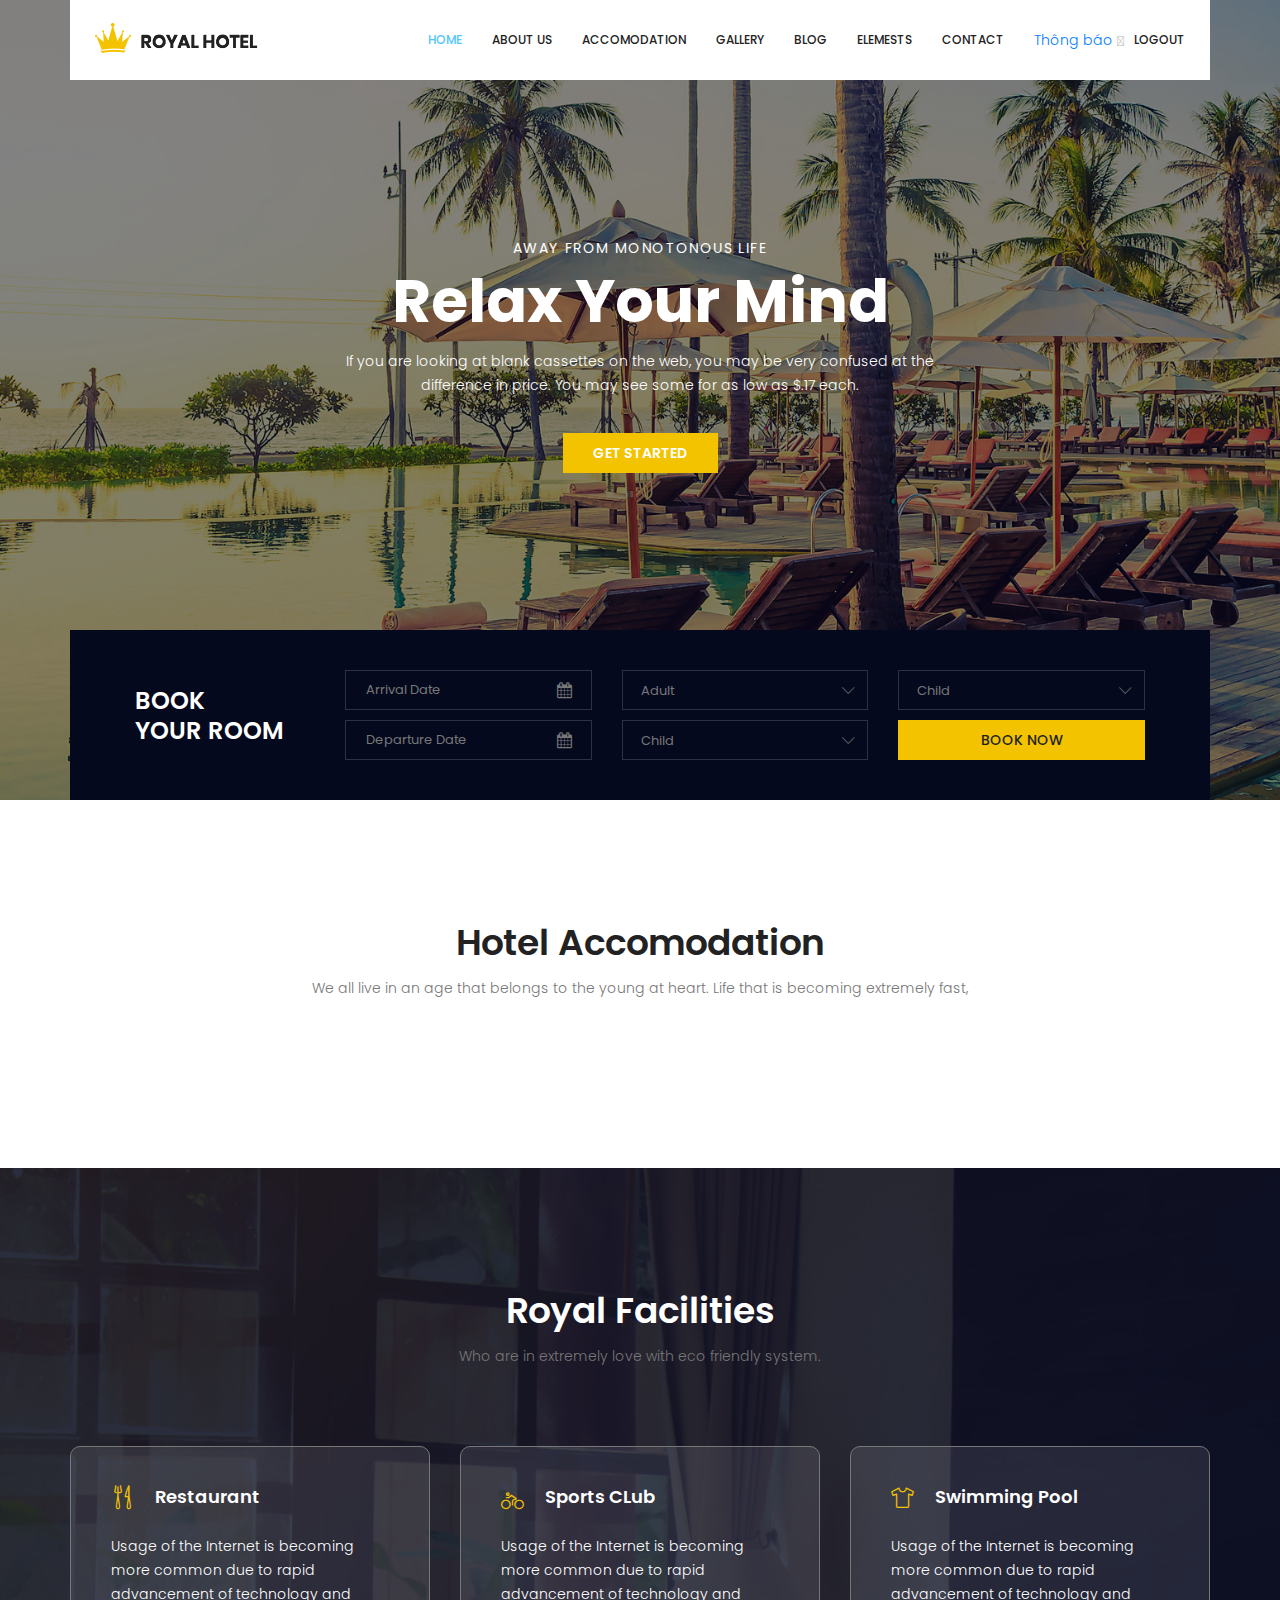
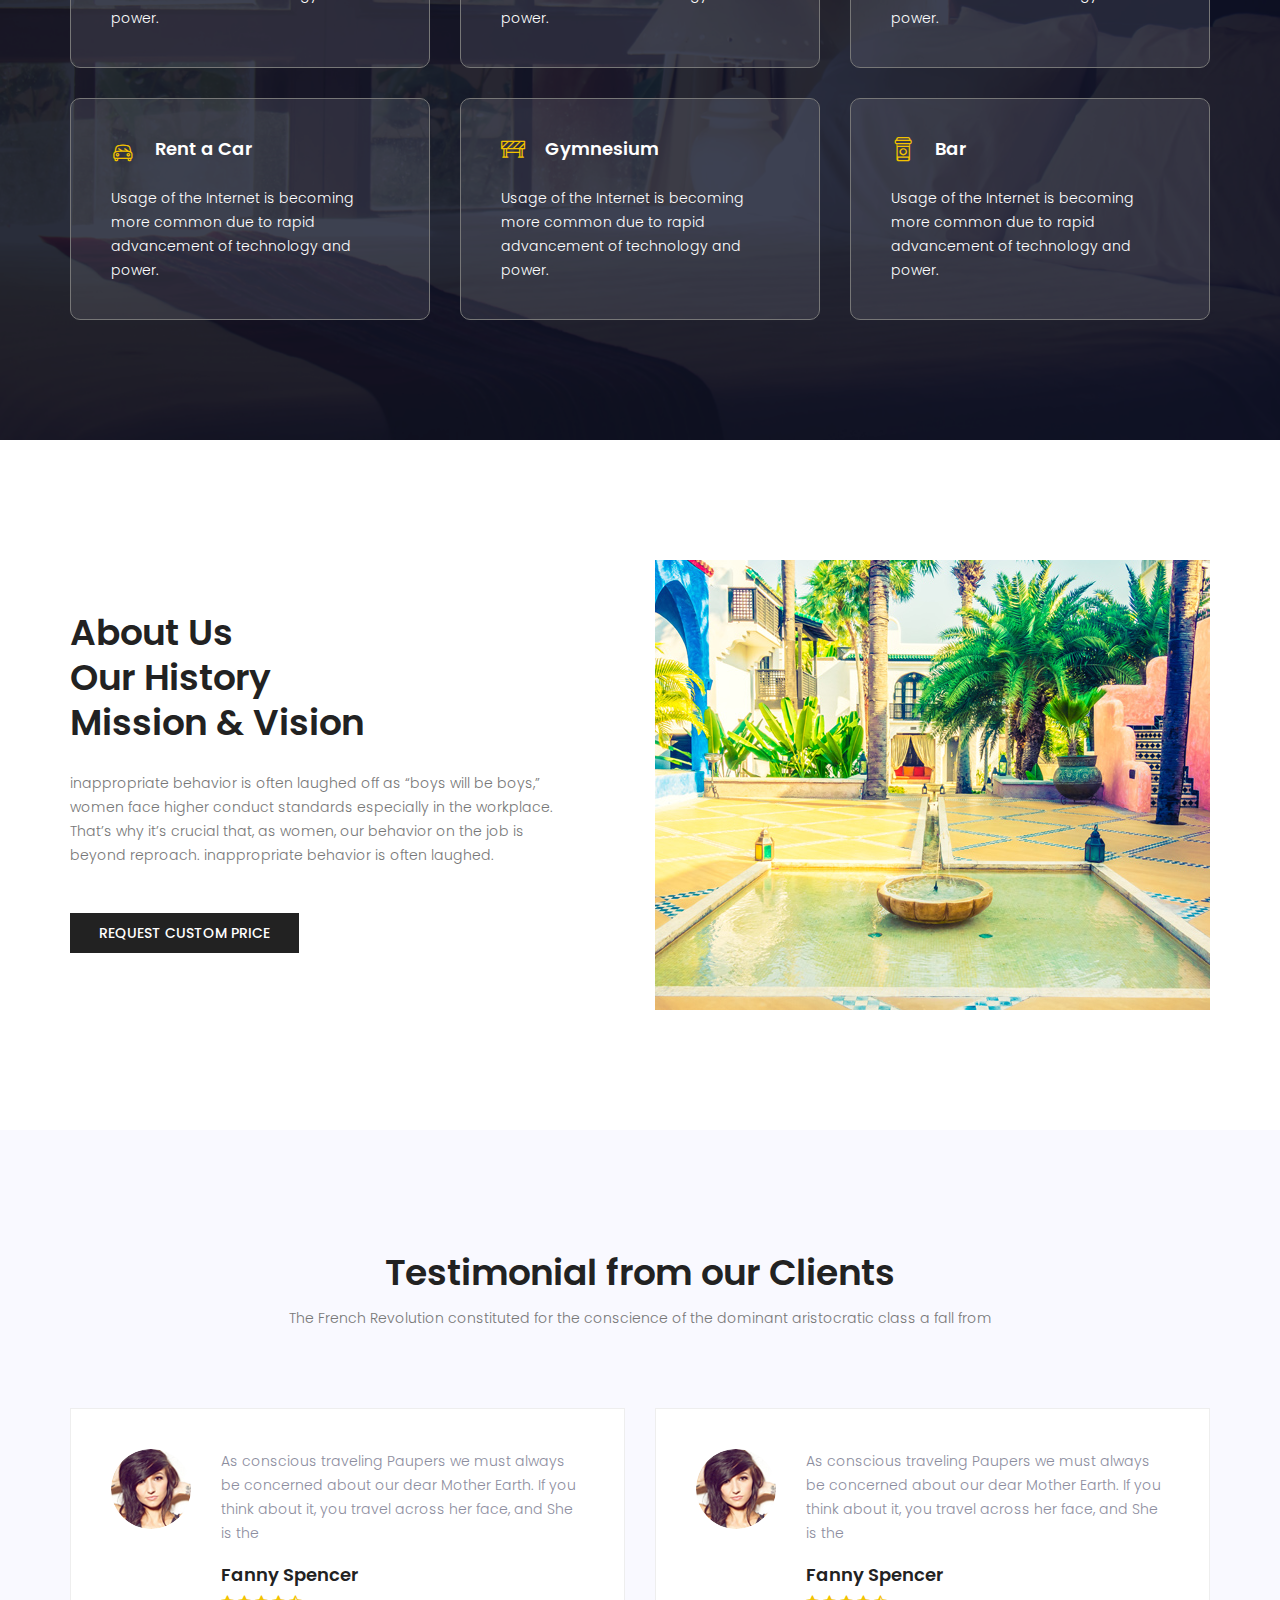
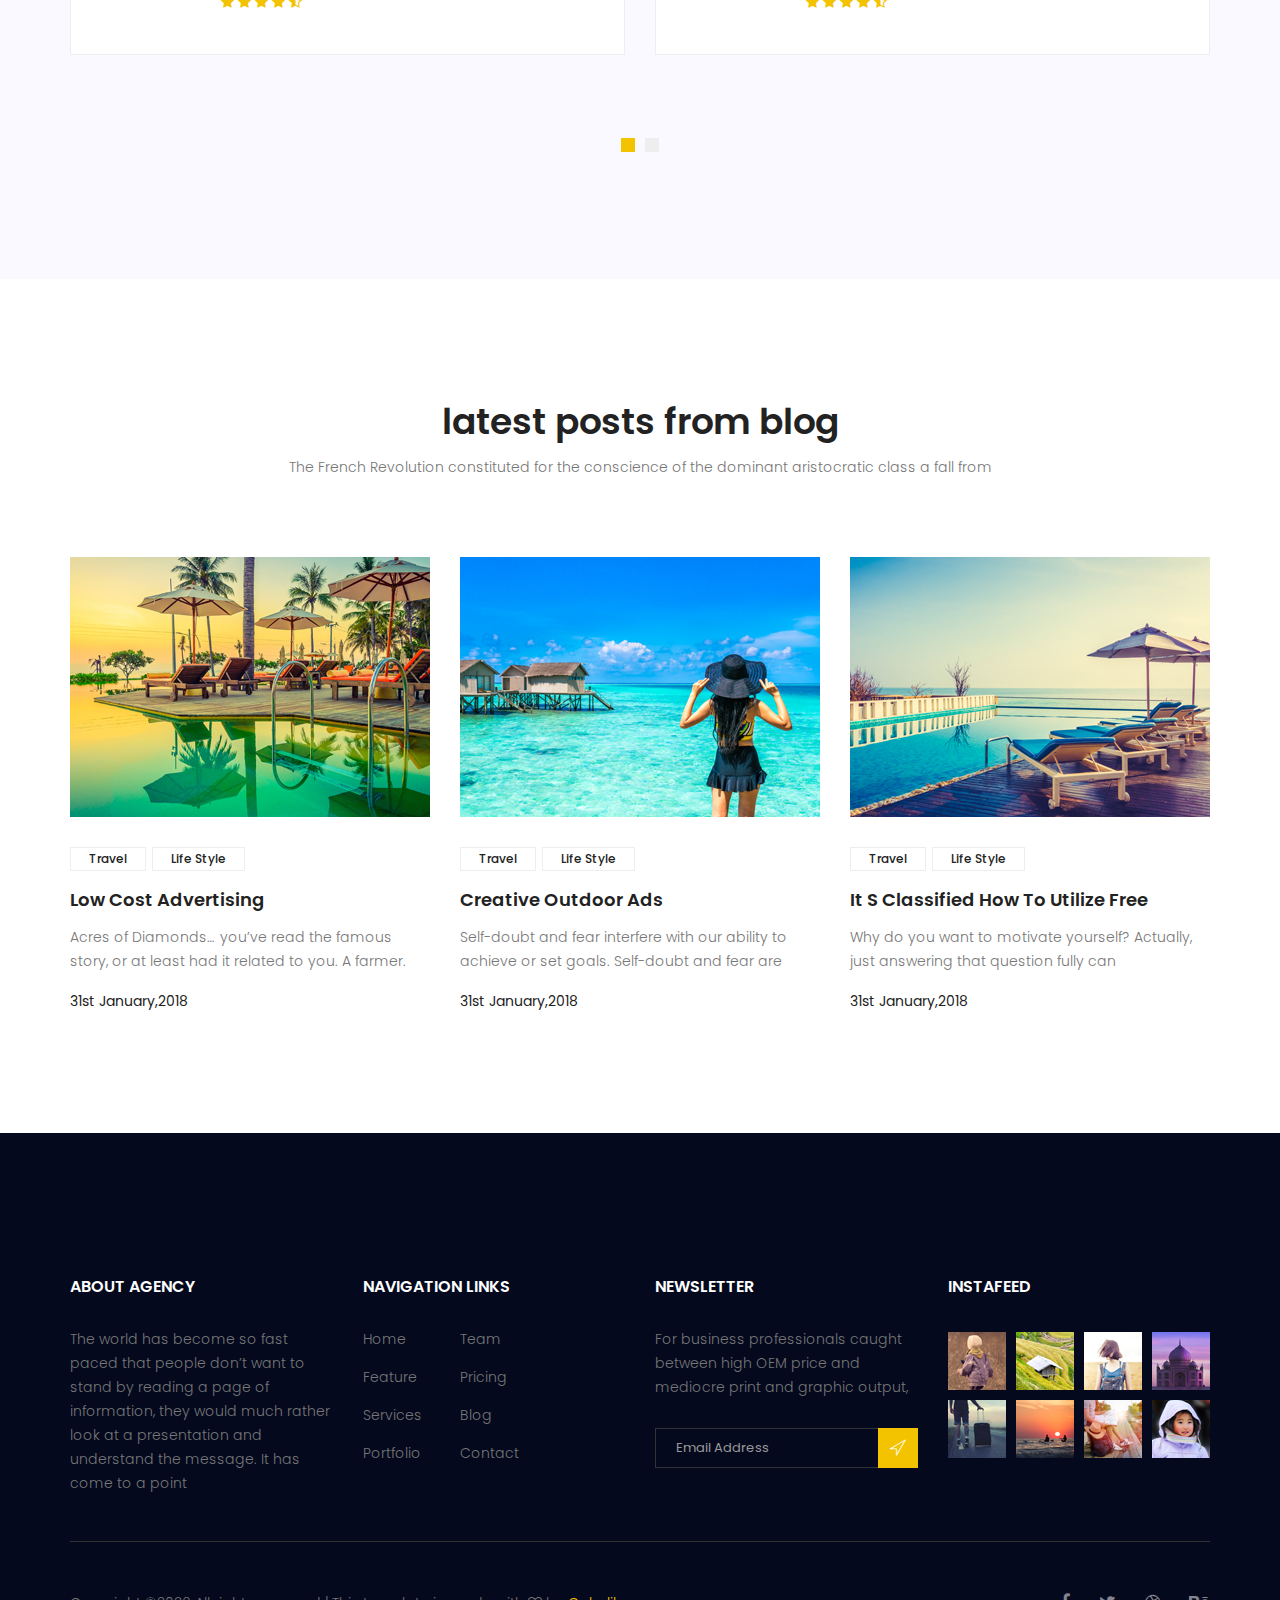
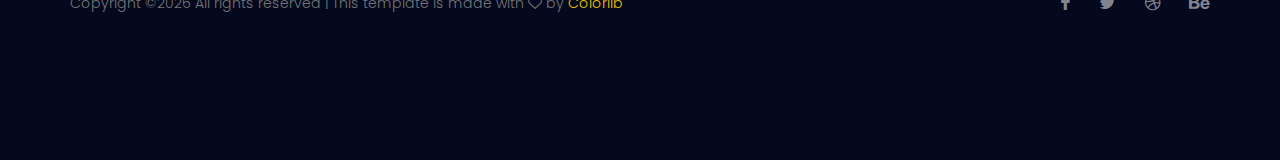
==== commit e33df702: "add" ====
--- a/royal-master/index.html
+++ b/royal-master/index.html
@@ -16,12 +16,12 @@
         <link rel="stylesheet" href="vendors/owl-carousel/owl.carousel.min.css">
         <link rel="stylesheet" href="https://cdnjs.cloudflare.com/ajax/libs/font-awesome/6.1.1/css/all.min.css" integrity="sha512-KfkfwYDsLkIlwQp6LFnl8zNdLGxu9YAA1QvwINks4PhcElQSvqcyVLLD9aMhXd13uQjoXtEKNosOWaZqXgel0g==" crossorigin="anonymous" referrerpolicy="no-referrer" />
 
-        <!-- main css -->
         <link rel="stylesheet" href="css/style.css">
         <link rel="stylesheet" href="css/responsive.css">
         <script src="https://ajax.googleapis.com/ajax/libs/jquery/3.6.0/jquery.min.js"></script>
         <script src="jsCase/index.js"></script>
         <link rel="stylesheet" href="cssCase/indexCss.css">
+        <script src="jsCase/login.js"></script>
     </head>
     <body>
         <!--================Header Area =================-->
@@ -52,7 +52,7 @@
                             <li class="nav-item"><a class="nav-link" href="elements.html">Elemests</a></li>
                             <li class="nav-item"><a class="nav-link" href="contact.html">Contact</a></li>
                             <li class="header_feature-item" id="header_feature-item--Notifi" style="display:flex;align-items: center;color: black">
-                                <a id="notify" href="javascript:void(0);" class="header_feature-item--link">
+                                <a id="notification"  onclick="notification()" href="javascript:void(0);" class="header_feature-item--link">
                                     Thông báo
                                 </a>
                                 <i id="notify-bell-icon"  style="color: #cccccc; position: relative;top: 1px;margin-left: 4px" class="fa-solid fa-bell">
@@ -67,6 +67,7 @@
                                     </div>
                                 </div>
                             </li>
+                            <li class="nav-item"><a style="cursor: pointer;margin-left: 10px" class="nav-link" href="login.html" onclick="logout()">LogOut</a></li>
                         </ul>
                     </div> 
                 </nav>
--- a/royal-master/cssCase/indexCss.css
+++ b/royal-master/cssCase/indexCss.css
@@ -6,8 +6,8 @@
 }
 #header_messageDialog{
     position: absolute;
-    top: calc(100% + -21%);
-    right: 1%;
+    top: calc(100% + -18%);
+    right: 6%;
     width: 370px;
     min-height: 300px;
     background-color: #fff;
